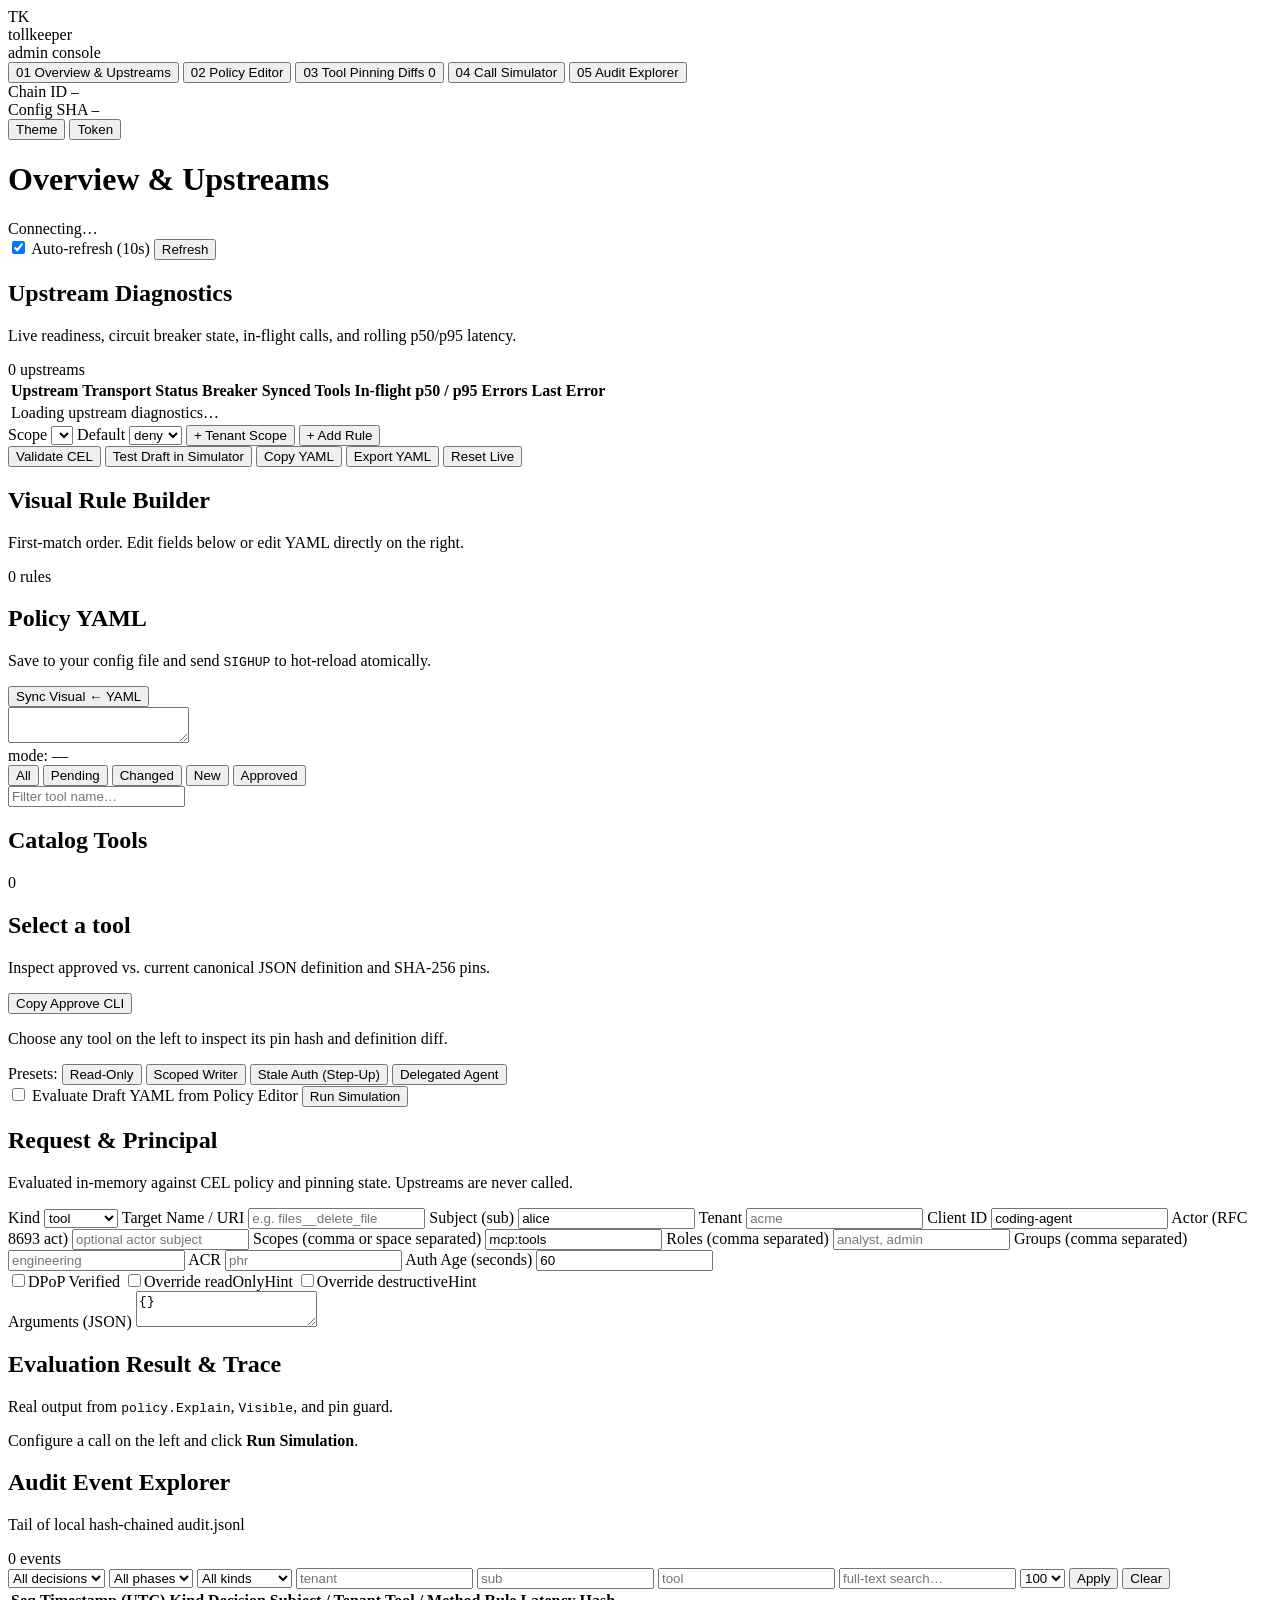
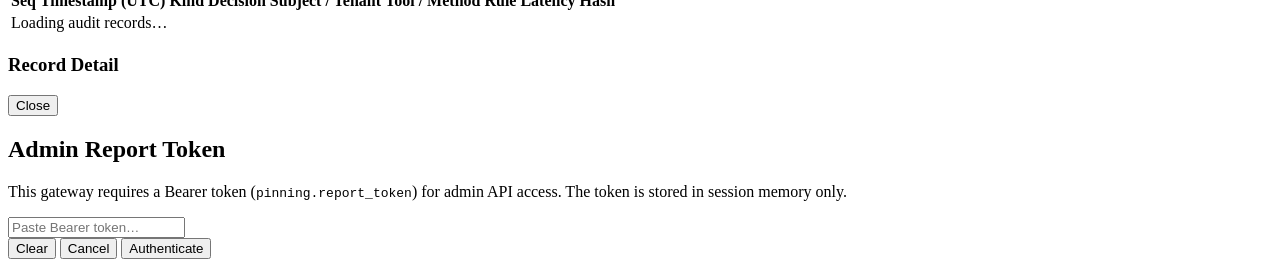
==== internal/adminui/assets/index.html @ 19c80d3d "feat(adminui): embed zero-dependency single-binary admin dashboard at /ui/" ====
<!DOCTYPE html>
<html lang="en">
<head>
  <meta charset="utf-8">
  <meta name="viewport" content="width=device-width, initial-scale=1">
  <title>tollkeeper — Admin Console</title>
  <link rel="stylesheet" href="/ui/styles.css">
</head>
<body>
  <div class="shell">
    <aside class="sidebar">
      <div class="brand">
        <div class="brand-mark">TK</div>
        <div>
          <div class="brand-name">tollkeeper</div>
          <div class="brand-sub" id="sidebar-version">admin console</div>
        </div>
      </div>

      <nav class="nav" aria-label="Primary">
        <button class="nav-item active" data-view="overview" type="button">
          <span class="nav-code">01</span>
          <span>Overview &amp; Upstreams</span>
        </button>
        <button class="nav-item" data-view="policy" type="button">
          <span class="nav-code">02</span>
          <span>Policy Editor</span>
        </button>
        <button class="nav-item" data-view="pins" type="button">
          <span class="nav-code">03</span>
          <span>Tool Pinning Diffs</span>
          <span class="nav-pill hidden" id="nav-pin-badge">0</span>
        </button>
        <button class="nav-item" data-view="simulator" type="button">
          <span class="nav-code">04</span>
          <span>Call Simulator</span>
        </button>
        <button class="nav-item" data-view="audit" type="button">
          <span class="nav-code">05</span>
          <span>Audit Explorer</span>
        </button>
      </nav>

      <div class="sidebar-footer">
        <div class="meta-row">
          <span>Chain ID</span>
          <code id="meta-chain">—</code>
        </div>
        <div class="meta-row">
          <span>Config SHA</span>
          <code id="meta-digest">—</code>
        </div>
        <div class="sidebar-actions">
          <button class="btn btn-ghost btn-sm" id="btn-theme" type="button">Theme</button>
          <button class="btn btn-ghost btn-sm" id="btn-auth" type="button">Token</button>
        </div>
      </div>
    </aside>

    <div class="main-col">
      <header class="topbar">
        <div class="topbar-left">
          <h1 id="view-title">Overview &amp; Upstreams</h1>
          <span class="status-pill" id="global-status">Connecting…</span>
        </div>
        <div class="topbar-right">
          <label class="toggle-inline">
            <input type="checkbox" id="auto-refresh" checked>
            <span>Auto-refresh (10s)</span>
          </label>
          <button class="btn btn-secondary btn-sm" id="btn-refresh" type="button">Refresh</button>
        </div>
      </header>

      <div class="banner banner-error hidden" id="global-error"></div>

      <main class="content">
        <section class="view active" id="view-overview">
          <div class="kpi-grid" id="overview-kpis"></div>

          <div class="panel">
            <div class="panel-header">
              <div>
                <h2>Upstream Diagnostics</h2>
                <p class="muted">Live readiness, circuit breaker state, in-flight calls, and rolling p50/p95 latency.</p>
              </div>
              <span class="badge" id="upstreams-count">0 upstreams</span>
            </div>
            <div class="table-wrap">
              <table class="data-table">
                <thead>
                  <tr>
                    <th>Upstream</th>
                    <th>Transport</th>
                    <th>Status</th>
                    <th>Breaker</th>
                    <th>Synced</th>
                    <th class="num">Tools</th>
                    <th class="num">In-flight</th>
                    <th class="num">p50 / p95</th>
                    <th class="num">Errors</th>
                    <th>Last Error</th>
                  </tr>
                </thead>
                <tbody id="upstreams-tbody">
                  <tr><td colspan="10" class="empty">Loading upstream diagnostics…</td></tr>
                </tbody>
              </table>
            </div>
          </div>
        </section>

        <section class="view" id="view-policy">
          <div class="toolbar">
            <div class="toolbar-group">
              <label class="field-inline">
                <span>Scope</span>
                <select id="policy-scope"></select>
              </label>
              <label class="field-inline">
                <span>Default</span>
                <select id="policy-default">
                  <option value="deny">deny</option>
                  <option value="allow">allow</option>
                </select>
              </label>
              <button class="btn btn-secondary btn-sm" id="btn-add-tenant" type="button">+ Tenant Scope</button>
              <button class="btn btn-secondary btn-sm" id="btn-add-rule" type="button">+ Add Rule</button>
            </div>
            <div class="toolbar-group">
              <button class="btn btn-primary btn-sm" id="btn-validate-policy" type="button">Validate CEL</button>
              <button class="btn btn-secondary btn-sm" id="btn-send-to-sim" type="button">Test Draft in Simulator</button>
              <button class="btn btn-ghost btn-sm" id="btn-copy-yaml" type="button">Copy YAML</button>
              <button class="btn btn-ghost btn-sm" id="btn-download-yaml" type="button">Export YAML</button>
              <button class="btn btn-ghost btn-sm" id="btn-reload-policy" type="button">Reset Live</button>
            </div>
          </div>

          <div class="banner hidden" id="policy-validation-result"></div>

          <div class="split-2">
            <div class="panel">
              <div class="panel-header">
                <div>
                  <h2>Visual Rule Builder</h2>
                  <p class="muted">First-match order. Edit fields below or edit YAML directly on the right.</p>
                </div>
                <span class="badge" id="policy-rule-count">0 rules</span>
              </div>
              <div class="rule-list" id="policy-rules-list"></div>
            </div>

            <div class="panel">
              <div class="panel-header">
                <div>
                  <h2>Policy YAML</h2>
                  <p class="muted">Save to your config file and send <code>SIGHUP</code> to hot-reload atomically.</p>
                </div>
                <button class="btn btn-ghost btn-sm" id="btn-sync-from-yaml" type="button">Sync Visual &larr; YAML</button>
              </div>
              <textarea id="policy-yaml-editor" class="code-editor" spellcheck="false" aria-label="Policy YAML"></textarea>
            </div>
          </div>
        </section>

        <section class="view" id="view-pins">
          <div class="toolbar">
            <div class="toolbar-group">
              <span class="badge" id="pins-mode-badge">mode: —</span>
              <div class="segmented" id="pins-filter">
                <button class="seg active" data-filter="all" type="button">All</button>
                <button class="seg" data-filter="pending" type="button">Pending</button>
                <button class="seg" data-filter="changed" type="button">Changed</button>
                <button class="seg" data-filter="new" type="button">New</button>
                <button class="seg" data-filter="approved" type="button">Approved</button>
              </div>
            </div>
            <div class="toolbar-group">
              <input class="input input-sm" id="pins-search" type="search" placeholder="Filter tool name…">
            </div>
          </div>

          <div class="split-pins">
            <div class="panel">
              <div class="panel-header">
                <h2>Catalog Tools</h2>
                <span class="badge" id="pins-count">0</span>
              </div>
              <div class="pin-list" id="pins-list"></div>
            </div>

            <div class="panel">
              <div class="panel-header">
                <div>
                  <h2 id="pin-detail-title">Select a tool</h2>
                  <p class="muted" id="pin-detail-sub">Inspect approved vs. current canonical JSON definition and SHA-256 pins.</p>
                </div>
                <button class="btn btn-secondary btn-sm hidden" id="btn-copy-approve" type="button">Copy Approve CLI</button>
              </div>
              <div id="pin-detail-body" class="pin-detail-body">
                <p class="empty">Choose any tool on the left to inspect its pin hash and definition diff.</p>
              </div>
            </div>
          </div>
        </section>

        <section class="view" id="view-simulator">
          <div class="toolbar">
            <div class="toolbar-group">
              <span class="muted">Presets:</span>
              <button class="btn btn-ghost btn-sm" data-preset="reader" type="button">Read-Only</button>
              <button class="btn btn-ghost btn-sm" data-preset="writer" type="button">Scoped Writer</button>
              <button class="btn btn-ghost btn-sm" data-preset="stepup" type="button">Stale Auth (Step-Up)</button>
              <button class="btn btn-ghost btn-sm" data-preset="delegated" type="button">Delegated Agent</button>
            </div>
            <div class="toolbar-group">
              <label class="toggle-inline">
                <input type="checkbox" id="sim-use-draft">
                <span>Evaluate Draft YAML from Policy Editor</span>
              </label>
              <button class="btn btn-primary btn-sm" id="btn-run-sim" type="button">Run Simulation</button>
            </div>
          </div>

          <div class="split-2">
            <div class="panel">
              <div class="panel-header">
                <div>
                  <h2>Request &amp; Principal</h2>
                  <p class="muted">Evaluated in-memory against CEL policy and pinning state. Upstreams are never called.</p>
                </div>
              </div>
              <form id="sim-form" class="form-grid">
                <label class="field">
                  <span>Kind</span>
                  <select id="sim-kind">
                    <option value="tool">tool</option>
                    <option value="prompt">prompt</option>
                    <option value="resource">resource</option>
                    <option value="template">template</option>
                  </select>
                </label>
                <label class="field">
                  <span>Target Name / URI</span>
                  <input class="input" id="sim-name" list="catalog-tools-datalist" placeholder="e.g. files__delete_file" required>
                  <datalist id="catalog-tools-datalist"></datalist>
                </label>
                <label class="field">
                  <span>Subject (sub)</span>
                  <input class="input" id="sim-sub" value="alice" placeholder="alice">
                </label>
                <label class="field">
                  <span>Tenant</span>
                  <input class="input" id="sim-tenant" placeholder="acme">
                </label>
                <label class="field">
                  <span>Client ID</span>
                  <input class="input" id="sim-client-id" value="coding-agent">
                </label>
                <label class="field">
                  <span>Actor (RFC 8693 act)</span>
                  <input class="input" id="sim-actor" placeholder="optional actor subject">
                </label>
                <label class="field field-full">
                  <span>Scopes (comma or space separated)</span>
                  <input class="input" id="sim-scopes" value="mcp:tools">
                </label>
                <label class="field">
                  <span>Roles (comma separated)</span>
                  <input class="input" id="sim-roles" placeholder="analyst, admin">
                </label>
                <label class="field">
                  <span>Groups (comma separated)</span>
                  <input class="input" id="sim-groups" placeholder="engineering">
                </label>
                <label class="field">
                  <span>ACR</span>
                  <input class="input" id="sim-acr" placeholder="phr">
                </label>
                <label class="field">
                  <span>Auth Age (seconds)</span>
                  <input class="input" id="sim-auth-age" type="number" min="0" value="60">
                </label>
                <div class="field field-full checkbox-row">
                  <label class="toggle-inline"><input type="checkbox" id="sim-dpop"><span>DPoP Verified</span></label>
                  <label class="toggle-inline"><input type="checkbox" id="sim-ann-readonly"><span>Override readOnlyHint</span></label>
                  <label class="toggle-inline"><input type="checkbox" id="sim-ann-destructive"><span>Override destructiveHint</span></label>
                </div>
                <label class="field field-full">
                  <span>Arguments (JSON)</span>
                  <textarea id="sim-args" class="code-editor code-editor-sm" spellcheck="false">{}</textarea>
                </label>
              </form>
            </div>

            <div class="panel">
              <div class="panel-header">
                <div>
                  <h2>Evaluation Result &amp; Trace</h2>
                  <p class="muted">Real output from <code>policy.Explain</code>, <code>Visible</code>, and pin guard.</p>
                </div>
              </div>
              <div id="sim-result" class="sim-result">
                <p class="empty">Configure a call on the left and click <strong>Run Simulation</strong>.</p>
              </div>
            </div>
          </div>
        </section>

        <section class="view" id="view-audit">
          <div class="banner hidden" id="audit-watchdog-banner"></div>

          <div class="panel">
            <div class="panel-header">
              <div>
                <h2>Audit Event Explorer</h2>
                <p class="muted" id="audit-source-meta">Tail of local hash-chained audit.jsonl</p>
              </div>
              <span class="badge" id="audit-count">0 events</span>
            </div>

            <form class="filter-bar" id="audit-filter-form">
              <select class="input input-sm" id="af-decision" aria-label="Decision">
                <option value="">All decisions</option>
                <option value="allow">allow</option>
                <option value="deny">deny</option>
                <option value="step_up">step_up</option>
                <option value="rate_limited">rate_limited</option>
                <option value="rejected">rejected</option>
              </select>
              <select class="input input-sm" id="af-phase" aria-label="Phase">
                <option value="">All phases</option>
                <option value="intent">intent</option>
                <option value="outcome">outcome</option>
                <option value="decision">decision</option>
                <option value="config">config</option>
              </select>
              <select class="input input-sm" id="af-kind" aria-label="Kind">
                <option value="">All kinds</option>
                <option value="event">event</option>
                <option value="checkpoint">checkpoint</option>
                <option value="anchor">anchor</option>
                <option value="key_rotation">key_rotation</option>
              </select>
              <input class="input input-sm" id="af-tenant" type="search" placeholder="tenant">
              <input class="input input-sm" id="af-sub" type="search" placeholder="sub">
              <input class="input input-sm" id="af-tool" type="search" placeholder="tool">
              <input class="input input-sm" id="af-q" type="search" placeholder="full-text search…">
              <select class="input input-sm" id="af-limit" aria-label="Limit">
                <option value="50">50</option>
                <option value="100" selected>100</option>
                <option value="250">250</option>
                <option value="500">500</option>
              </select>
              <button class="btn btn-primary btn-sm" type="submit">Apply</button>
              <button class="btn btn-ghost btn-sm" id="btn-audit-clear" type="button">Clear</button>
            </form>

            <div class="table-wrap">
              <table class="data-table">
                <thead>
                  <tr>
                    <th class="num">Seq</th>
                    <th>Timestamp (UTC)</th>
                    <th>Kind</th>
                    <th>Decision</th>
                    <th>Subject / Tenant</th>
                    <th>Tool / Method</th>
                    <th>Rule</th>
                    <th class="num">Latency</th>
                    <th>Hash</th>
                  </tr>
                </thead>
                <tbody id="audit-tbody">
                  <tr><td colspan="9" class="empty">Loading audit records…</td></tr>
                </tbody>
              </table>
            </div>

            <div class="audit-drawer hidden" id="audit-drawer">
              <div class="panel-header">
                <h3 id="audit-drawer-title">Record Detail</h3>
                <button class="btn btn-ghost btn-sm" id="btn-close-drawer" type="button">Close</button>
              </div>
              <pre class="code-block" id="audit-drawer-json"></pre>
            </div>
          </div>
        </section>
      </main>
    </div>
  </div>

  <div class="modal-backdrop hidden" id="auth-modal">
    <div class="modal" role="dialog" aria-modal="true" aria-labelledby="auth-modal-title">
      <h2 id="auth-modal-title">Admin Report Token</h2>
      <p class="muted">This gateway requires a Bearer token (<code>pinning.report_token</code>) for admin API access. The token is stored in session memory only.</p>
      <form id="auth-modal-form" class="modal-form">
        <input class="input" id="auth-token-input" type="password" placeholder="Paste Bearer token…" autocomplete="off">
        <div class="modal-actions">
          <button class="btn btn-ghost btn-sm" id="btn-auth-clear" type="button">Clear</button>
          <button class="btn btn-ghost btn-sm" id="btn-auth-cancel" type="button">Cancel</button>
          <button class="btn btn-primary btn-sm" type="submit">Authenticate</button>
        </div>
      </form>
    </div>
  </div>

  <div class="toast hidden" id="toast"></div>
  <script src="/ui/app.js"></script>
</body>
</html>
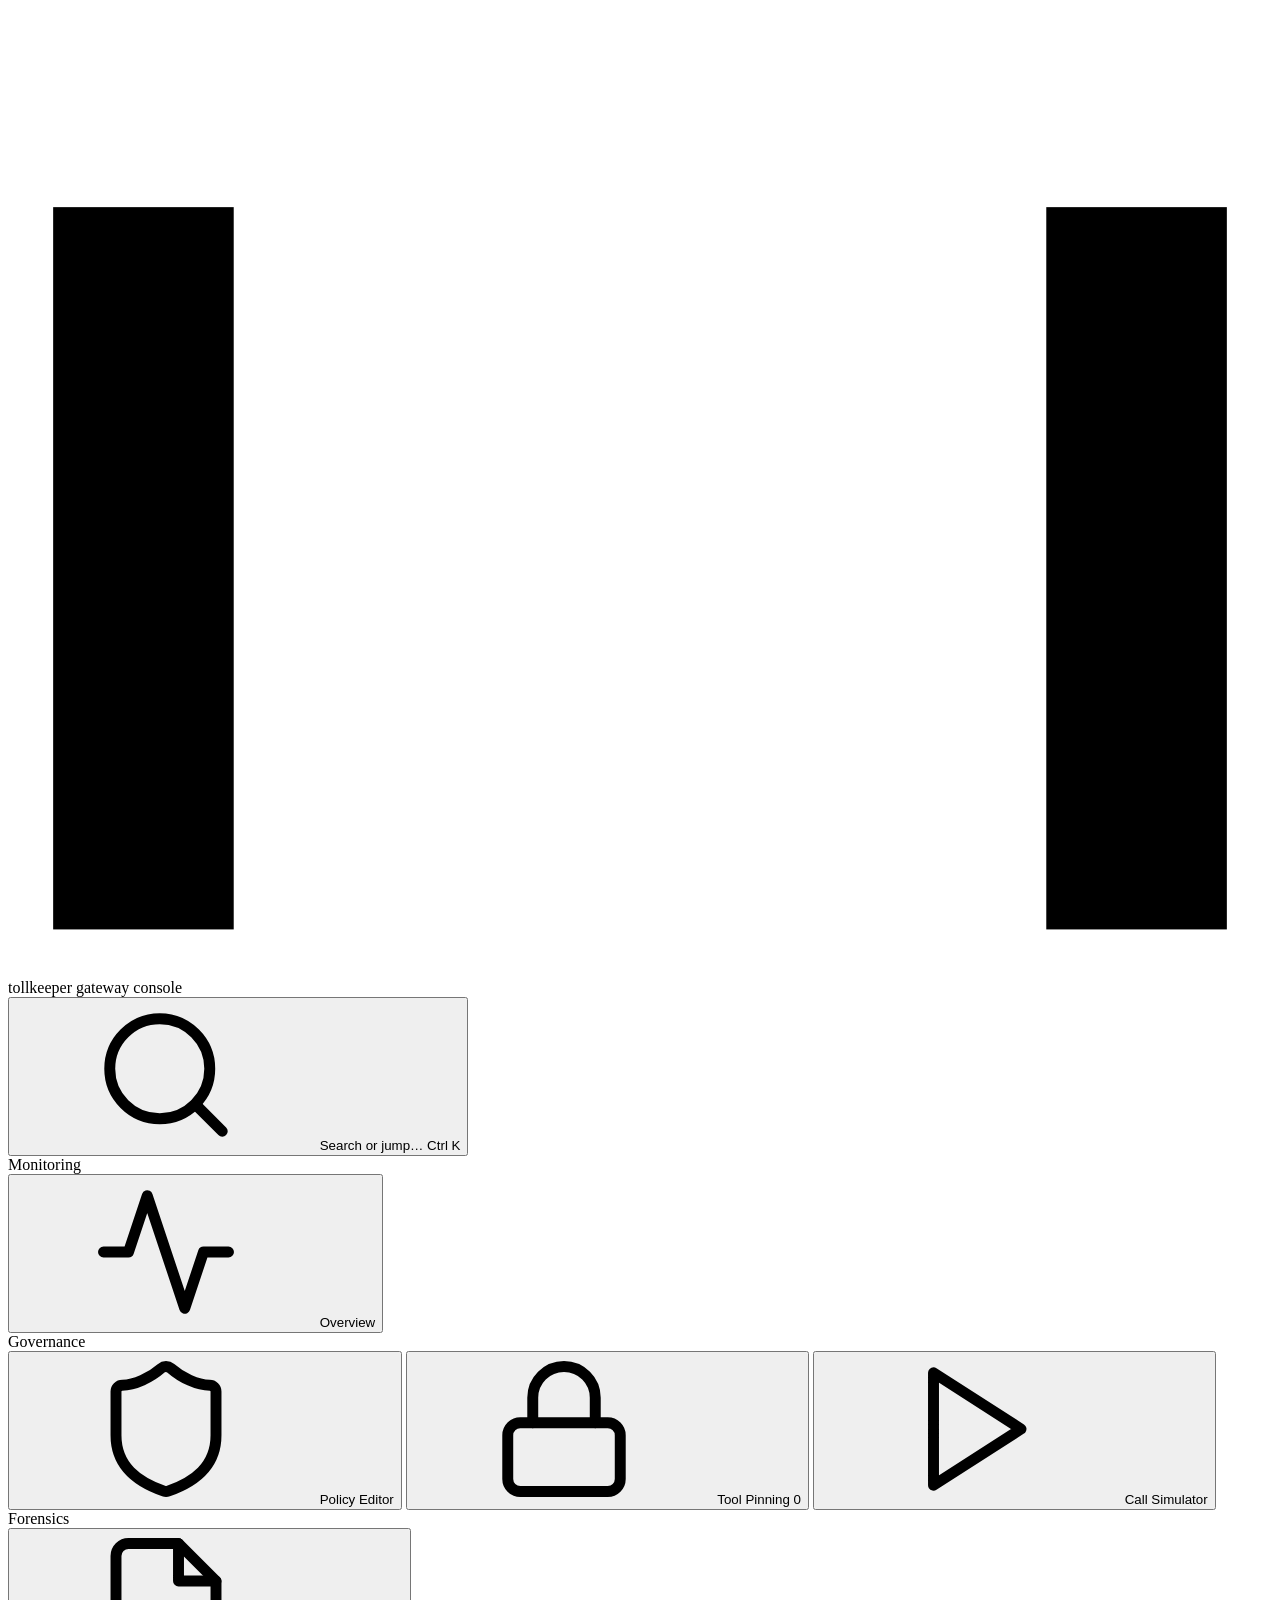
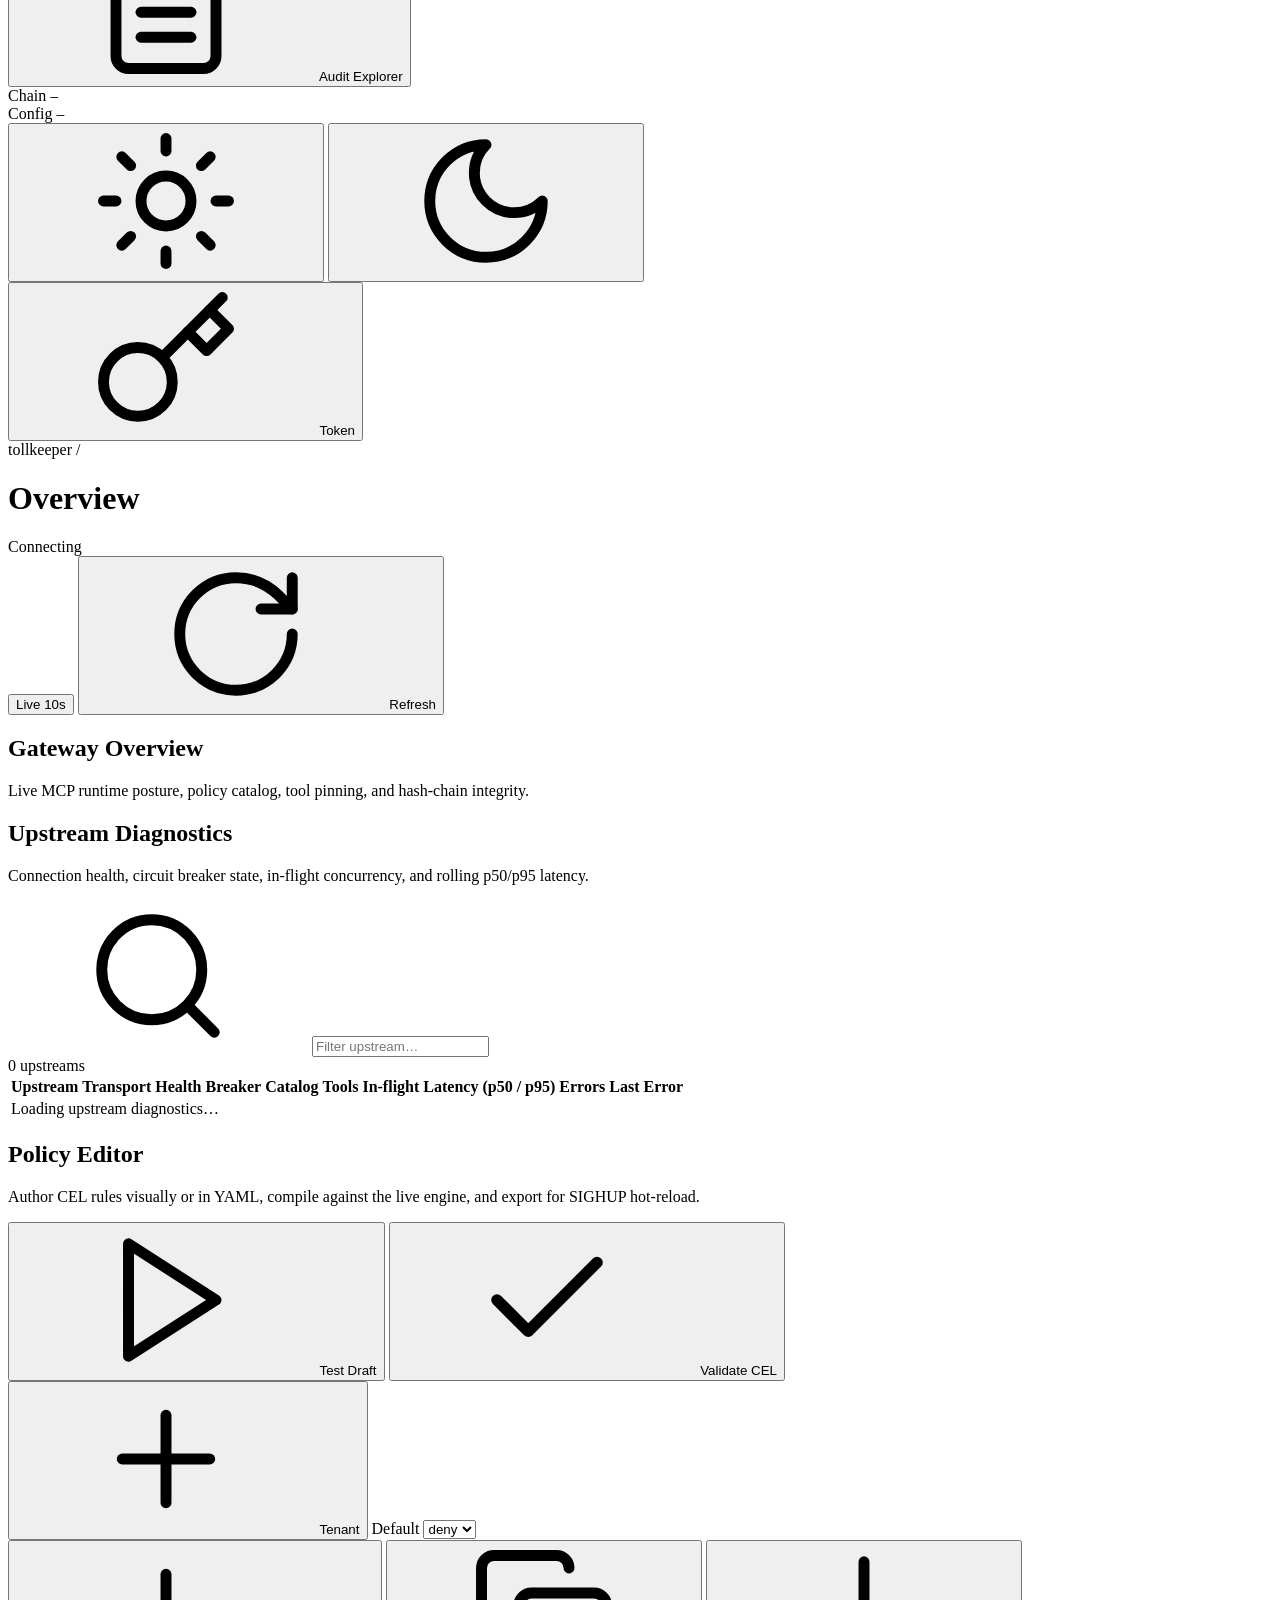
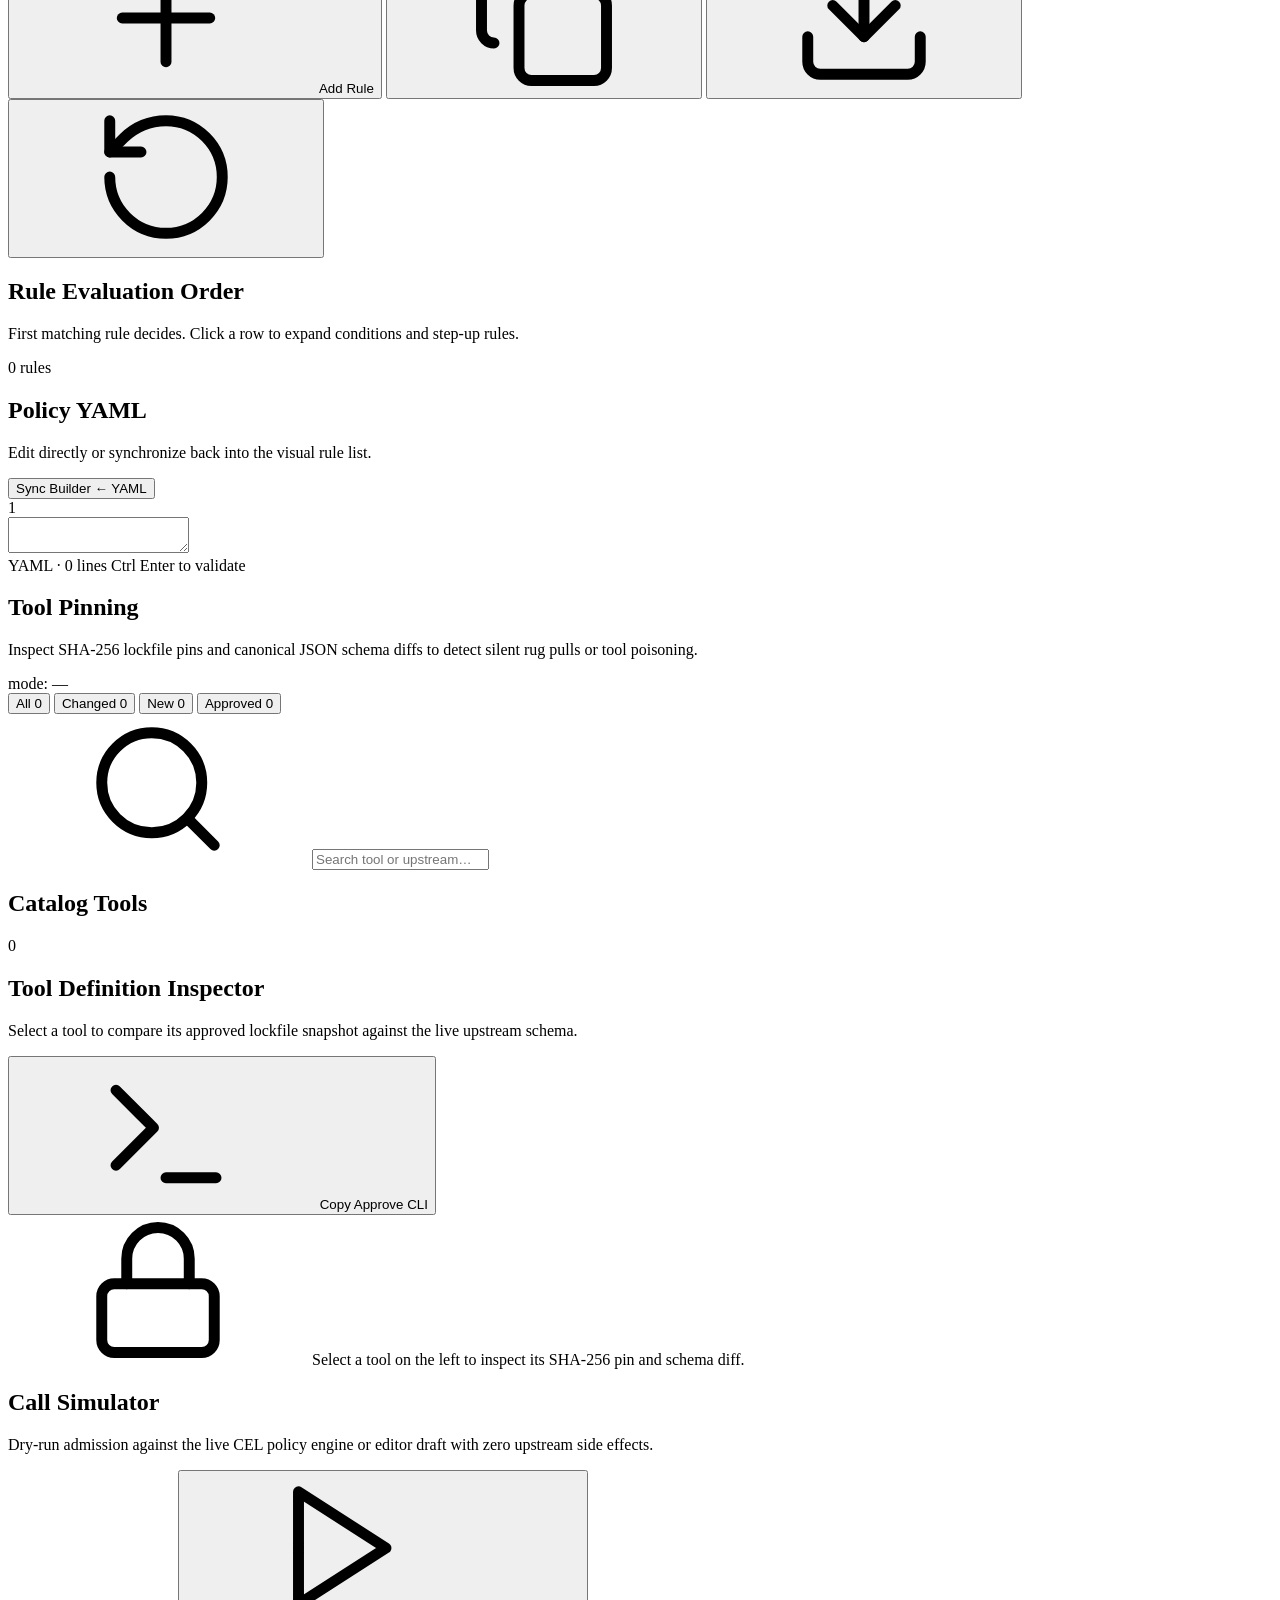
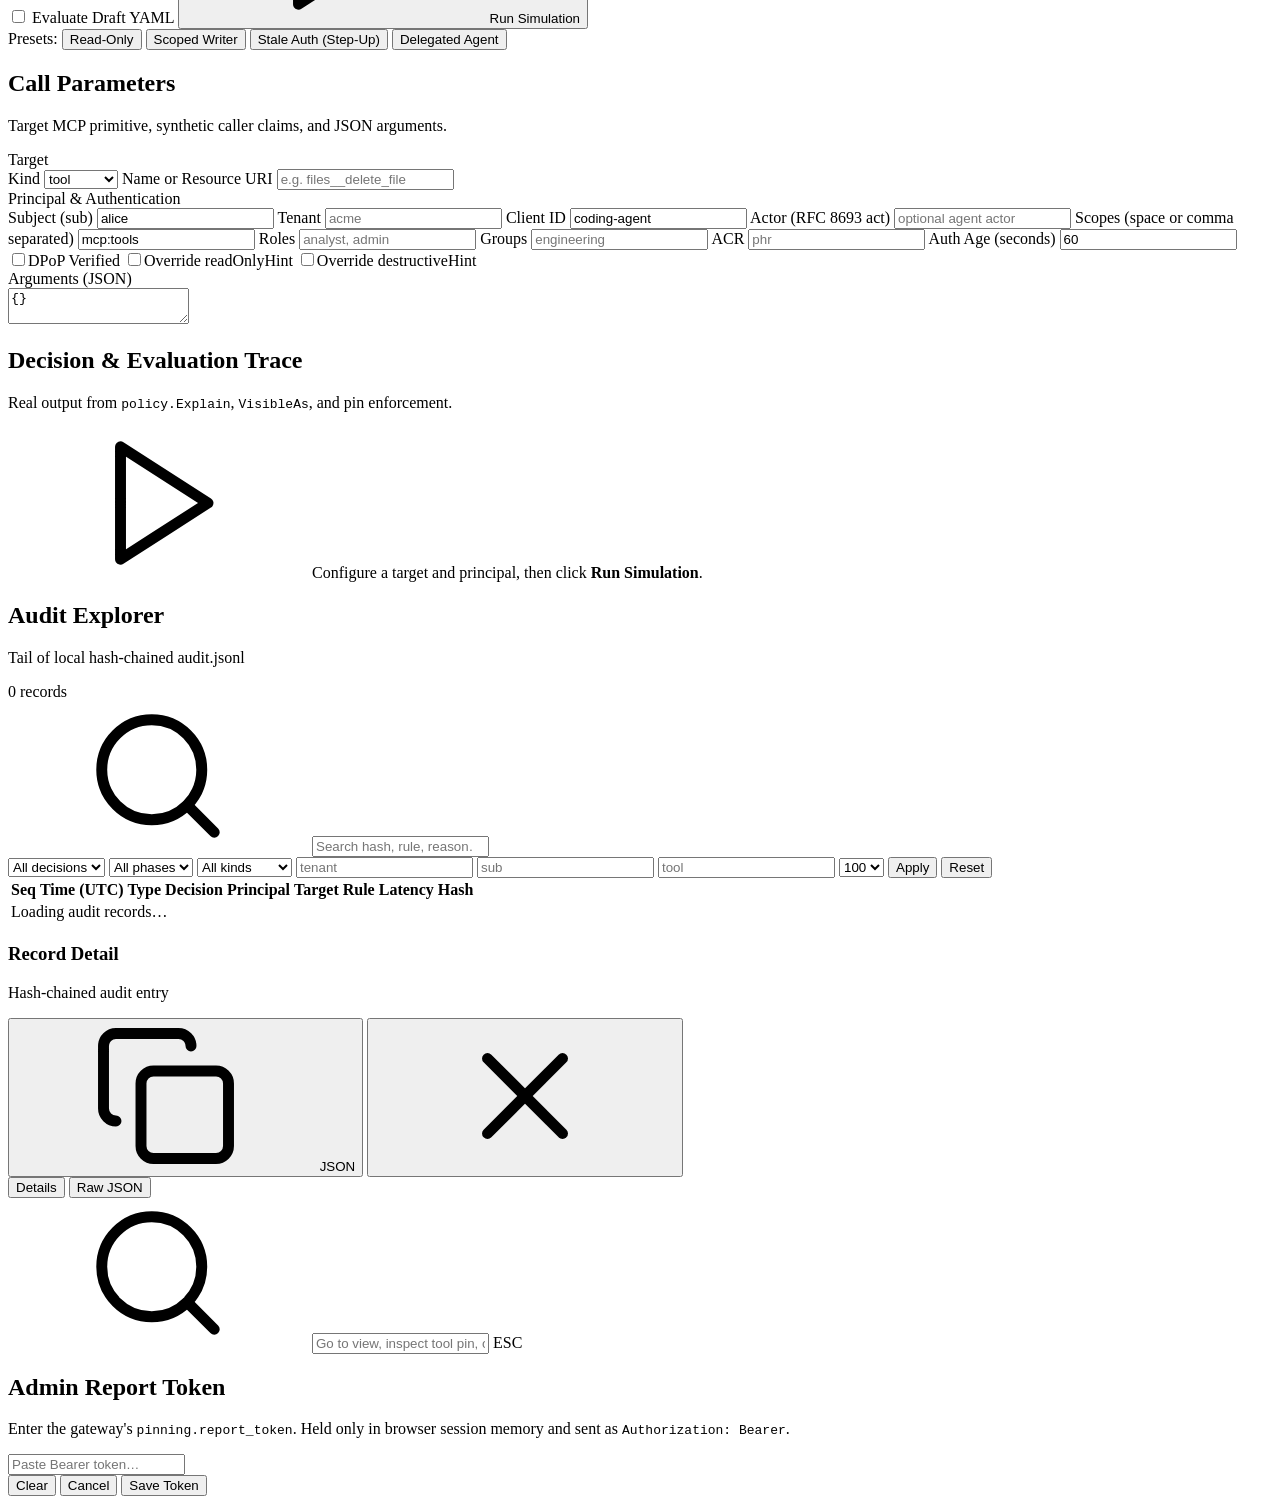
==== commit 7e5dc303: "feat(adminui): refine dashboard visuals, themed scrollbars, and tollgate branding" ====
--- a/internal/adminui/assets/index.html
+++ b/internal/adminui/assets/index.html
@@ -4,55 +4,188 @@
   <meta charset="utf-8">
   <meta name="viewport" content="width=device-width, initial-scale=1">
   <title>tollkeeper — Admin Console</title>
+  <link rel="icon" type="image/svg+xml" href="data:image/svg+xml,%3Csvg xmlns='http://www.w3.org/2000/svg' viewBox='0 0 64 64'%3E%3Crect width='64' height='64' fill='%23111315'/%3E%3Crect x='11' y='16' width='7' height='32' fill='%23F5B544'/%3E%3Crect x='46' y='16' width='7' height='32' fill='%23F5B544'/%3E%3Crect x='18' y='28' width='28' height='8' fill='%23F5B544'/%3E%3Cpath d='M22 28h6l-3 8h-6l3-8Zm12 0h6l-3 8h-6l3-8Z' fill='%23111315'/%3E%3C/svg%3E">
   <link rel="stylesheet" href="/ui/styles.css">
 </head>
 <body>
+  <svg class="svg-sprite" aria-hidden="true" xmlns="http://www.w3.org/2000/svg">
+    <symbol id="ic-activity" viewBox="0 0 24 24" fill="none" stroke="currentColor" stroke-width="1.75" stroke-linecap="round" stroke-linejoin="round">
+      <path d="M22 12h-4l-3 9L9 3l-3 9H2"/>
+    </symbol>
+    <symbol id="ic-shield" viewBox="0 0 24 24" fill="none" stroke="currentColor" stroke-width="1.75" stroke-linecap="round" stroke-linejoin="round">
+      <path d="M20 13c0 5-3.5 7.5-7.66 8.95a1 1 0 0 1-.67-.01C7.5 20.5 4 18 4 13V6a1 1 0 0 1 1-1c2 0 4.5-1.2 6.24-2.72a1.17 1.17 0 0 1 1.52 0C14.51 3.81 17 5 19 5a1 1 0 0 1 1 1z"/>
+    </symbol>
+    <symbol id="ic-shield-check" viewBox="0 0 24 24" fill="none" stroke="currentColor" stroke-width="1.75" stroke-linecap="round" stroke-linejoin="round">
+      <path d="M20 13c0 5-3.5 7.5-7.66 8.95a1 1 0 0 1-.67-.01C7.5 20.5 4 18 4 13V6a1 1 0 0 1 1-1c2 0 4.5-1.2 6.24-2.72a1.17 1.17 0 0 1 1.52 0C14.51 3.81 17 5 19 5a1 1 0 0 1 1 1z"/>
+      <path d="m9 12 2 2 4-4"/>
+    </symbol>
+    <symbol id="ic-lock" viewBox="0 0 24 24" fill="none" stroke="currentColor" stroke-width="1.75" stroke-linecap="round" stroke-linejoin="round">
+      <rect width="18" height="11" x="3" y="11" rx="2" ry="2"/>
+      <path d="M7 11V7a5 5 0 0 1 10 0v4"/>
+    </symbol>
+    <symbol id="ic-play" viewBox="0 0 24 24" fill="none" stroke="currentColor" stroke-width="1.75" stroke-linecap="round" stroke-linejoin="round">
+      <polygon points="6 3 20 12 6 21 6 3"/>
+    </symbol>
+    <symbol id="ic-scroll" viewBox="0 0 24 24" fill="none" stroke="currentColor" stroke-width="1.75" stroke-linecap="round" stroke-linejoin="round">
+      <path d="M14 2H6a2 2 0 0 0-2 2v16a2 2 0 0 0 2 2h12a2 2 0 0 0 2-2V8z"/>
+      <polyline points="14 2 14 8 20 8"/>
+      <line x1="8" x2="16" y1="13" y2="13"/>
+      <line x1="8" x2="16" y1="17" y2="17"/>
+    </symbol>
+    <symbol id="ic-server" viewBox="0 0 24 24" fill="none" stroke="currentColor" stroke-width="1.75" stroke-linecap="round" stroke-linejoin="round">
+      <rect width="20" height="8" x="2" y="2" rx="2" ry="2"/>
+      <rect width="20" height="8" x="2" y="14" rx="2" ry="2"/>
+      <line x1="6" x2="6.01" y1="6" y2="6"/>
+      <line x1="6" x2="6.01" y1="18" y2="18"/>
+    </symbol>
+    <symbol id="ic-search" viewBox="0 0 24 24" fill="none" stroke="currentColor" stroke-width="1.75" stroke-linecap="round" stroke-linejoin="round">
+      <circle cx="11" cy="11" r="8"/>
+      <path d="m21 21-4.3-4.3"/>
+    </symbol>
+    <symbol id="ic-refresh" viewBox="0 0 24 24" fill="none" stroke="currentColor" stroke-width="1.75" stroke-linecap="round" stroke-linejoin="round">
+      <path d="M21 12a9 9 0 1 1-9-9c2.52 0 4.93 1 6.74 2.74L21 8"/>
+      <path d="M21 3v5h-5"/>
+    </symbol>
+    <symbol id="ic-sun" viewBox="0 0 24 24" fill="none" stroke="currentColor" stroke-width="1.75" stroke-linecap="round" stroke-linejoin="round">
+      <circle cx="12" cy="12" r="4"/>
+      <path d="M12 2v2"/><path d="M12 20v2"/>
+      <path d="m4.93 4.93 1.41 1.41"/><path d="m17.66 17.66 1.41 1.41"/>
+      <path d="M2 12h2"/><path d="M20 12h2"/>
+      <path d="m6.34 17.66-1.41 1.41"/><path d="m19.07 4.93-1.41 1.41"/>
+    </symbol>
+    <symbol id="ic-moon" viewBox="0 0 24 24" fill="none" stroke="currentColor" stroke-width="1.75" stroke-linecap="round" stroke-linejoin="round">
+      <path d="M12 3a6 6 0 0 0 9 9 9 9 0 1 1-9-9Z"/>
+    </symbol>
+    <symbol id="ic-key" viewBox="0 0 24 24" fill="none" stroke="currentColor" stroke-width="1.75" stroke-linecap="round" stroke-linejoin="round">
+      <circle cx="7.5" cy="15.5" r="5.5"/>
+      <path d="m21 2-9.6 9.6"/>
+      <path d="m15.5 7.5 3 3L22 7l-3-3"/>
+    </symbol>
+    <symbol id="ic-copy" viewBox="0 0 24 24" fill="none" stroke="currentColor" stroke-width="1.75" stroke-linecap="round" stroke-linejoin="round">
+      <rect width="14" height="14" x="8" y="8" rx="2" ry="2"/>
+      <path d="M4 16c-1.1 0-2-.9-2-2V4c0-1.1.9-2 2-2h10c1.1 0 2 .9 2 2"/>
+    </symbol>
+    <symbol id="ic-download" viewBox="0 0 24 24" fill="none" stroke="currentColor" stroke-width="1.75" stroke-linecap="round" stroke-linejoin="round">
+      <path d="M21 15v4a2 2 0 0 1-2 2H5a2 2 0 0 1-2-2v-4"/>
+      <polyline points="7 10 12 15 17 10"/>
+      <line x1="12" x2="12" y1="15" y2="3"/>
+    </symbol>
+    <symbol id="ic-rotate" viewBox="0 0 24 24" fill="none" stroke="currentColor" stroke-width="1.75" stroke-linecap="round" stroke-linejoin="round">
+      <path d="M3 12a9 9 0 1 0 9-9 9.75 9.75 0 0 0-6.74 2.74L3 8"/>
+      <path d="M3 3v5h5"/>
+    </symbol>
+    <symbol id="ic-plus" viewBox="0 0 24 24" fill="none" stroke="currentColor" stroke-width="1.75" stroke-linecap="round" stroke-linejoin="round">
+      <path d="M5 12h14"/><path d="M12 5v14"/>
+    </symbol>
+    <symbol id="ic-check" viewBox="0 0 24 24" fill="none" stroke="currentColor" stroke-width="1.85" stroke-linecap="round" stroke-linejoin="round">
+      <polyline points="20 6 9 17 4 12"/>
+    </symbol>
+    <symbol id="ic-alert" viewBox="0 0 24 24" fill="none" stroke="currentColor" stroke-width="1.75" stroke-linecap="round" stroke-linejoin="round">
+      <path d="m21.73 18-8-14a2 2 0 0 0-3.48 0l-8 14A2 2 0 0 0 4 21h16a2 2 0 0 0 1.73-3Z"/>
+      <line x1="12" x2="12" y1="9" y2="13"/>
+      <line x1="12" x2="12.01" y1="17" y2="17"/>
+    </symbol>
+    <symbol id="ic-x" viewBox="0 0 24 24" fill="none" stroke="currentColor" stroke-width="1.75" stroke-linecap="round" stroke-linejoin="round">
+      <path d="M18 6 6 18"/><path d="m6 6 12 12"/>
+    </symbol>
+    <symbol id="ic-chevron-down" viewBox="0 0 24 24" fill="none" stroke="currentColor" stroke-width="1.75" stroke-linecap="round" stroke-linejoin="round">
+      <path d="m6 9 6 6 6-6"/>
+    </symbol>
+    <symbol id="ic-arrow-up" viewBox="0 0 24 24" fill="none" stroke="currentColor" stroke-width="1.75" stroke-linecap="round" stroke-linejoin="round">
+      <path d="m18 15-6-6-6 6"/>
+    </symbol>
+    <symbol id="ic-arrow-down" viewBox="0 0 24 24" fill="none" stroke="currentColor" stroke-width="1.75" stroke-linecap="round" stroke-linejoin="round">
+      <path d="m6 9 6 6 6-6"/>
+    </symbol>
+    <symbol id="ic-trash" viewBox="0 0 24 24" fill="none" stroke="currentColor" stroke-width="1.75" stroke-linecap="round" stroke-linejoin="round">
+      <path d="M3 6h18"/>
+      <path d="M19 6v14c0 1-1 2-2 2H7c-1 0-2-1-2-2V6"/>
+      <path d="M8 6V4c0-1 1-2 2-2h4c1 0 2 1 2 2v2"/>
+    </symbol>
+    <symbol id="ic-terminal" viewBox="0 0 24 24" fill="none" stroke="currentColor" stroke-width="1.75" stroke-linecap="round" stroke-linejoin="round">
+      <polyline points="4 17 10 11 4 5"/>
+      <line x1="12" x2="20" y1="19" y2="19"/>
+    </symbol>
+  </svg>
+
   <div class="shell">
     <aside class="sidebar">
       <div class="brand">
-        <div class="brand-mark">TK</div>
-        <div>
-          <div class="brand-name">tollkeeper</div>
-          <div class="brand-sub" id="sidebar-version">admin console</div>
+        <svg class="brand-logo" id="brand-tollgate-logo" viewBox="0 0 56 36" fill="none" aria-hidden="true">
+          <rect x="2" y="2" width="8" height="32" fill="currentColor"/>
+          <rect x="46" y="2" width="8" height="32" fill="currentColor"/>
+          <rect x="10" y="14" width="36" height="8" class="brand-bar"/>
+          <path d="M16 14h6l-3 8h-6l3-8Zm12 0h6l-3 8h-6l3-8Zm12 0h5l-3 8h-5l3-8Z" class="brand-stripe"/>
+        </svg>
+        <div class="brand-title">
+          <span class="brand-name">tollkeeper</span>
+          <span class="brand-sub" id="sidebar-version">gateway console</span>
         </div>
       </div>
 
+      <button class="cmd-trigger" id="btn-palette" type="button">
+        <svg class="ico ico-sm"><use href="#ic-search"></use></svg>
+        <span>Search or jump…</span>
+        <span class="kbd">Ctrl K</span>
+      </button>
+
       <nav class="nav" aria-label="Primary">
-        <button class="nav-item active" data-view="overview" type="button">
-          <span class="nav-code">01</span>
-          <span>Overview &amp; Upstreams</span>
-        </button>
-        <button class="nav-item" data-view="policy" type="button">
-          <span class="nav-code">02</span>
-          <span>Policy Editor</span>
-        </button>
-        <button class="nav-item" data-view="pins" type="button">
-          <span class="nav-code">03</span>
-          <span>Tool Pinning Diffs</span>
-          <span class="nav-pill hidden" id="nav-pin-badge">0</span>
-        </button>
-        <button class="nav-item" data-view="simulator" type="button">
-          <span class="nav-code">04</span>
-          <span>Call Simulator</span>
-        </button>
-        <button class="nav-item" data-view="audit" type="button">
-          <span class="nav-code">05</span>
-          <span>Audit Explorer</span>
-        </button>
+        <div class="nav-group">
+          <div class="nav-group-label">Monitoring</div>
+          <button class="nav-item active" data-view="overview" type="button">
+            <svg class="ico"><use href="#ic-activity"></use></svg>
+            <span>Overview</span>
+          </button>
+        </div>
+
+        <div class="nav-group">
+          <div class="nav-group-label">Governance</div>
+          <button class="nav-item" data-view="policy" type="button">
+            <svg class="ico"><use href="#ic-shield"></use></svg>
+            <span>Policy Editor</span>
+          </button>
+          <button class="nav-item" data-view="pins" type="button">
+            <svg class="ico"><use href="#ic-lock"></use></svg>
+            <span>Tool Pinning</span>
+            <span class="nav-count hidden" id="nav-pin-badge">0</span>
+          </button>
+          <button class="nav-item" data-view="simulator" type="button">
+            <svg class="ico"><use href="#ic-play"></use></svg>
+            <span>Call Simulator</span>
+          </button>
+        </div>
+
+        <div class="nav-group">
+          <div class="nav-group-label">Forensics</div>
+          <button class="nav-item" data-view="audit" type="button">
+            <svg class="ico"><use href="#ic-scroll"></use></svg>
+            <span>Audit Explorer</span>
+          </button>
+        </div>
       </nav>
 
       <div class="sidebar-footer">
         <div class="meta-row">
-          <span>Chain ID</span>
+          <span>Chain</span>
           <code id="meta-chain">—</code>
         </div>
         <div class="meta-row">
-          <span>Config SHA</span>
+          <span>Config</span>
           <code id="meta-digest">—</code>
         </div>
-        <div class="sidebar-actions">
-          <button class="btn btn-ghost btn-sm" id="btn-theme" type="button">Theme</button>
-          <button class="btn btn-ghost btn-sm" id="btn-auth" type="button">Token</button>
+        <div class="footer-controls">
+          <div class="theme-switch" role="group" aria-label="Color theme">
+            <button class="theme-opt" id="btn-theme-light" type="button" title="Light theme" aria-label="Light theme">
+              <svg class="ico ico-sm"><use href="#ic-sun"></use></svg>
+            </button>
+            <button class="theme-opt" id="btn-theme-dark" type="button" title="Dark theme" aria-label="Dark theme">
+              <svg class="ico ico-sm"><use href="#ic-moon"></use></svg>
+            </button>
+          </div>
+          <button class="btn btn-ghost btn-sm" id="btn-auth" type="button" title="Admin Bearer token">
+            <svg class="ico ico-sm"><use href="#ic-key"></use></svg>
+            <span>Token</span>
+          </button>
         </div>
       </div>
     </aside>
@@ -60,31 +193,56 @@
     <div class="main-col">
       <header class="topbar">
         <div class="topbar-left">
-          <h1 id="view-title">Overview &amp; Upstreams</h1>
-          <span class="status-pill" id="global-status">Connecting…</span>
+          <div class="breadcrumb">
+            <span class="breadcrumb-root">tollkeeper</span>
+            <span class="breadcrumb-sep">/</span>
+            <h1 id="view-title">Overview</h1>
+          </div>
+          <span class="status-inline" id="global-status">
+            <span class="dot" id="global-status-dot"></span>
+            <span id="global-status-text">Connecting</span>
+          </span>
         </div>
         <div class="topbar-right">
-          <label class="toggle-inline">
-            <input type="checkbox" id="auto-refresh" checked>
-            <span>Auto-refresh (10s)</span>
-          </label>
-          <button class="btn btn-secondary btn-sm" id="btn-refresh" type="button">Refresh</button>
+          <button class="live-pill on" id="btn-auto-refresh" type="button" aria-pressed="true">
+            <span class="dot dot-ok" id="live-dot"></span>
+            <span>Live 10s</span>
+          </button>
+          <button class="btn btn-sm" id="btn-refresh" type="button">
+            <svg class="ico ico-sm"><use href="#ic-refresh"></use></svg>
+            <span>Refresh</span>
+          </button>
         </div>
       </header>
 
-      <div class="banner banner-error hidden" id="global-error"></div>
-
       <main class="content">
+        <div class="banner banner-error hidden" id="global-error"></div>
+
+        <!-- VIEW 1: OVERVIEW & UPSTREAMS -->
         <section class="view active" id="view-overview">
-          <div class="kpi-grid" id="overview-kpis"></div>
+          <div class="page-head">
+            <div>
+              <h2 class="page-title">Gateway Overview</h2>
+              <p class="page-sub">Live MCP runtime posture, policy catalog, tool pinning, and hash-chain integrity.</p>
+            </div>
+            <div class="meta-inline" id="posture-meta"></div>
+          </div>
+
+          <div class="metrics-strip" id="overview-kpis"></div>
 
           <div class="panel">
             <div class="panel-header">
               <div>
                 <h2>Upstream Diagnostics</h2>
-                <p class="muted">Live readiness, circuit breaker state, in-flight calls, and rolling p50/p95 latency.</p>
-              </div>
-              <span class="badge" id="upstreams-count">0 upstreams</span>
+                <p class="muted">Connection health, circuit breaker state, in-flight concurrency, and rolling p50/p95 latency.</p>
+              </div>
+              <div class="toolbar-group">
+                <div class="input-search-wrap">
+                  <svg class="ico ico-sm"><use href="#ic-search"></use></svg>
+                  <input class="input input-sm" id="upstreams-search" type="search" placeholder="Filter upstream…">
+                </div>
+                <span class="badge badge-mono" id="upstreams-count">0 upstreams</span>
+              </div>
             </div>
             <div class="table-wrap">
               <table class="data-table">
@@ -92,47 +250,72 @@
                   <tr>
                     <th>Upstream</th>
                     <th>Transport</th>
-                    <th>Status</th>
+                    <th>Health</th>
                     <th>Breaker</th>
-                    <th>Synced</th>
+                    <th>Catalog</th>
                     <th class="num">Tools</th>
                     <th class="num">In-flight</th>
-                    <th class="num">p50 / p95</th>
+                    <th class="num">Latency (p50 / p95)</th>
                     <th class="num">Errors</th>
                     <th>Last Error</th>
                   </tr>
                 </thead>
                 <tbody id="upstreams-tbody">
-                  <tr><td colspan="10" class="empty">Loading upstream diagnostics…</td></tr>
+                  <tr><td colspan="10"><div class="empty-state">Loading upstream diagnostics…</div></td></tr>
                 </tbody>
               </table>
             </div>
           </div>
         </section>
 
+        <!-- VIEW 2: POLICY EDITOR -->
         <section class="view" id="view-policy">
+          <div class="page-head">
+            <div>
+              <h2 class="page-title">Policy Editor</h2>
+              <p class="page-sub">Author CEL rules visually or in YAML, compile against the live engine, and export for SIGHUP hot-reload.</p>
+            </div>
+            <div class="toolbar-group">
+              <button class="btn btn-sm" id="btn-send-to-sim" type="button">
+                <svg class="ico ico-sm"><use href="#ic-play"></use></svg>
+                <span>Test Draft</span>
+              </button>
+              <button class="btn btn-primary btn-sm" id="btn-validate-policy" type="button">
+                <svg class="ico ico-sm"><use href="#ic-check"></use></svg>
+                <span>Validate CEL</span>
+              </button>
+            </div>
+          </div>
+
           <div class="toolbar">
             <div class="toolbar-group">
-              <label class="field-inline">
-                <span>Scope</span>
-                <select id="policy-scope"></select>
-              </label>
+              <div class="pill-tabs" id="policy-scope-tabs"></div>
+              <button class="btn btn-sm" id="btn-add-tenant" type="button">
+                <svg class="ico ico-sm"><use href="#ic-plus"></use></svg>
+                <span>Tenant</span>
+              </button>
               <label class="field-inline">
                 <span>Default</span>
-                <select id="policy-default">
+                <select class="input-sm" id="policy-default">
                   <option value="deny">deny</option>
                   <option value="allow">allow</option>
                 </select>
               </label>
-              <button class="btn btn-secondary btn-sm" id="btn-add-tenant" type="button">+ Tenant Scope</button>
-              <button class="btn btn-secondary btn-sm" id="btn-add-rule" type="button">+ Add Rule</button>
             </div>
             <div class="toolbar-group">
-              <button class="btn btn-primary btn-sm" id="btn-validate-policy" type="button">Validate CEL</button>
-              <button class="btn btn-secondary btn-sm" id="btn-send-to-sim" type="button">Test Draft in Simulator</button>
-              <button class="btn btn-ghost btn-sm" id="btn-copy-yaml" type="button">Copy YAML</button>
-              <button class="btn btn-ghost btn-sm" id="btn-download-yaml" type="button">Export YAML</button>
-              <button class="btn btn-ghost btn-sm" id="btn-reload-policy" type="button">Reset Live</button>
+              <button class="btn btn-sm" id="btn-add-rule" type="button">
+                <svg class="ico ico-sm"><use href="#ic-plus"></use></svg>
+                <span>Add Rule</span>
+              </button>
+              <button class="btn btn-ghost btn-icon" id="btn-copy-yaml" type="button" title="Copy YAML">
+                <svg class="ico ico-sm"><use href="#ic-copy"></use></svg>
+              </button>
+              <button class="btn btn-ghost btn-icon" id="btn-download-yaml" type="button" title="Export YAML file">
+                <svg class="ico ico-sm"><use href="#ic-download"></use></svg>
+              </button>
+              <button class="btn btn-ghost btn-icon" id="btn-reload-policy" type="button" title="Reset to live policy">
+                <svg class="ico ico-sm"><use href="#ic-rotate"></use></svg>
+              </button>
             </div>
           </div>
 
@@ -142,10 +325,10 @@
             <div class="panel">
               <div class="panel-header">
                 <div>
-                  <h2>Visual Rule Builder</h2>
-                  <p class="muted">First-match order. Edit fields below or edit YAML directly on the right.</p>
-                </div>
-                <span class="badge" id="policy-rule-count">0 rules</span>
+                  <h2>Rule Evaluation Order</h2>
+                  <p class="muted">First matching rule decides. Click a row to expand conditions and step-up rules.</p>
+                </div>
+                <span class="badge badge-mono" id="policy-rule-count">0 rules</span>
               </div>
               <div class="rule-list" id="policy-rules-list"></div>
             </div>
@@ -154,29 +337,42 @@
               <div class="panel-header">
                 <div>
                   <h2>Policy YAML</h2>
-                  <p class="muted">Save to your config file and send <code>SIGHUP</code> to hot-reload atomically.</p>
-                </div>
-                <button class="btn btn-ghost btn-sm" id="btn-sync-from-yaml" type="button">Sync Visual &larr; YAML</button>
-              </div>
-              <textarea id="policy-yaml-editor" class="code-editor" spellcheck="false" aria-label="Policy YAML"></textarea>
+                  <p class="muted">Edit directly or synchronize back into the visual rule list.</p>
+                </div>
+                <button class="btn btn-sm" id="btn-sync-from-yaml" type="button">Sync Builder &larr; YAML</button>
+              </div>
+              <div class="editor-shell">
+                <div class="editor-gutter" id="policy-yaml-gutter" aria-hidden="true">1</div>
+                <textarea id="policy-yaml-editor" class="code-editor" spellcheck="false" aria-label="Policy YAML"></textarea>
+              </div>
+              <div class="panel-footer">
+                <span id="policy-yaml-meta">YAML · 0 lines</span>
+                <span><span class="kbd">Ctrl Enter</span> to validate</span>
+              </div>
             </div>
           </div>
         </section>
 
+        <!-- VIEW 3: TOOL PINNING DIFFS -->
         <section class="view" id="view-pins">
+          <div class="page-head">
+            <div>
+              <h2 class="page-title">Tool Pinning</h2>
+              <p class="page-sub">Inspect SHA-256 lockfile pins and canonical JSON schema diffs to detect silent rug pulls or tool poisoning.</p>
+            </div>
+            <span class="badge badge-mono" id="pins-mode-badge">mode: —</span>
+          </div>
+
           <div class="toolbar">
-            <div class="toolbar-group">
-              <span class="badge" id="pins-mode-badge">mode: —</span>
-              <div class="segmented" id="pins-filter">
-                <button class="seg active" data-filter="all" type="button">All</button>
-                <button class="seg" data-filter="pending" type="button">Pending</button>
-                <button class="seg" data-filter="changed" type="button">Changed</button>
-                <button class="seg" data-filter="new" type="button">New</button>
-                <button class="seg" data-filter="approved" type="button">Approved</button>
-              </div>
-            </div>
-            <div class="toolbar-group">
-              <input class="input input-sm" id="pins-search" type="search" placeholder="Filter tool name…">
+            <div class="pill-tabs" id="pins-filter">
+              <button class="pill-tab active" data-filter="all" type="button">All <span class="pill-count" id="pf-all">0</span></button>
+              <button class="pill-tab" data-filter="changed" type="button">Changed <span class="pill-count" id="pf-changed">0</span></button>
+              <button class="pill-tab" data-filter="new" type="button">New <span class="pill-count" id="pf-new">0</span></button>
+              <button class="pill-tab" data-filter="approved" type="button">Approved <span class="pill-count" id="pf-approved">0</span></button>
+            </div>
+            <div class="input-search-wrap">
+              <svg class="ico ico-sm"><use href="#ic-search"></use></svg>
+              <input class="input input-sm" id="pins-search" type="search" placeholder="Search tool or upstream…">
             </div>
           </div>
 
@@ -184,7 +380,7 @@
             <div class="panel">
               <div class="panel-header">
                 <h2>Catalog Tools</h2>
-                <span class="badge" id="pins-count">0</span>
+                <span class="badge badge-mono" id="pins-count">0</span>
               </div>
               <div class="pin-list" id="pins-list"></div>
             </div>
@@ -192,33 +388,50 @@
             <div class="panel">
               <div class="panel-header">
                 <div>
-                  <h2 id="pin-detail-title">Select a tool</h2>
-                  <p class="muted" id="pin-detail-sub">Inspect approved vs. current canonical JSON definition and SHA-256 pins.</p>
-                </div>
-                <button class="btn btn-secondary btn-sm hidden" id="btn-copy-approve" type="button">Copy Approve CLI</button>
+                  <h2 id="pin-detail-title">Tool Definition Inspector</h2>
+                  <p class="muted" id="pin-detail-sub">Select a tool to compare its approved lockfile snapshot against the live upstream schema.</p>
+                </div>
+                <button class="btn btn-sm hidden" id="btn-copy-approve" type="button">
+                  <svg class="ico ico-sm"><use href="#ic-terminal"></use></svg>
+                  <span>Copy Approve CLI</span>
+                </button>
               </div>
               <div id="pin-detail-body" class="pin-detail-body">
-                <p class="empty">Choose any tool on the left to inspect its pin hash and definition diff.</p>
+                <div class="empty-state">
+                  <svg class="ico"><use href="#ic-lock"></use></svg>
+                  <span>Select a tool on the left to inspect its SHA-256 pin and schema diff.</span>
+                </div>
               </div>
             </div>
           </div>
         </section>
 
+        <!-- VIEW 4: CALL SIMULATOR -->
         <section class="view" id="view-simulator">
+          <div class="page-head">
+            <div>
+              <h2 class="page-title">Call Simulator</h2>
+              <p class="page-sub">Dry-run admission against the live CEL policy engine or editor draft with zero upstream side effects.</p>
+            </div>
+            <div class="toolbar-group">
+              <label class="toggle-inline">
+                <input type="checkbox" id="sim-use-draft">
+                <span>Evaluate Draft YAML</span>
+              </label>
+              <button class="btn btn-primary btn-sm" id="btn-run-sim" type="button">
+                <svg class="ico ico-sm"><use href="#ic-play"></use></svg>
+                <span>Run Simulation</span>
+              </button>
+            </div>
+          </div>
+
           <div class="toolbar">
             <div class="toolbar-group">
               <span class="muted">Presets:</span>
-              <button class="btn btn-ghost btn-sm" data-preset="reader" type="button">Read-Only</button>
-              <button class="btn btn-ghost btn-sm" data-preset="writer" type="button">Scoped Writer</button>
-              <button class="btn btn-ghost btn-sm" data-preset="stepup" type="button">Stale Auth (Step-Up)</button>
-              <button class="btn btn-ghost btn-sm" data-preset="delegated" type="button">Delegated Agent</button>
-            </div>
-            <div class="toolbar-group">
-              <label class="toggle-inline">
-                <input type="checkbox" id="sim-use-draft">
-                <span>Evaluate Draft YAML from Policy Editor</span>
-              </label>
-              <button class="btn btn-primary btn-sm" id="btn-run-sim" type="button">Run Simulation</button>
+              <button class="btn btn-sm" data-preset="reader" type="button">Read-Only</button>
+              <button class="btn btn-sm" data-preset="writer" type="button">Scoped Writer</button>
+              <button class="btn btn-sm" data-preset="stepup" type="button">Stale Auth (Step-Up)</button>
+              <button class="btn btn-sm" data-preset="delegated" type="button">Delegated Agent</button>
             </div>
           </div>
 
@@ -226,11 +439,12 @@
             <div class="panel">
               <div class="panel-header">
                 <div>
-                  <h2>Request &amp; Principal</h2>
-                  <p class="muted">Evaluated in-memory against CEL policy and pinning state. Upstreams are never called.</p>
+                  <h2>Call Parameters</h2>
+                  <p class="muted">Target MCP primitive, synthetic caller claims, and JSON arguments.</p>
                 </div>
               </div>
               <form id="sim-form" class="form-grid">
+                <div class="form-section-title">Target</div>
                 <label class="field">
                   <span>Kind</span>
                   <select id="sim-kind">
@@ -241,10 +455,12 @@
                   </select>
                 </label>
                 <label class="field">
-                  <span>Target Name / URI</span>
-                  <input class="input" id="sim-name" list="catalog-tools-datalist" placeholder="e.g. files__delete_file" required>
+                  <span>Name or Resource URI</span>
+                  <input class="input mono" id="sim-name" list="catalog-tools-datalist" placeholder="e.g. files__delete_file" required>
                   <datalist id="catalog-tools-datalist"></datalist>
                 </label>
+
+                <div class="form-section-title">Principal &amp; Authentication</div>
                 <label class="field">
                   <span>Subject (sub)</span>
                   <input class="input" id="sim-sub" value="alice" placeholder="alice">
@@ -259,36 +475,37 @@
                 </label>
                 <label class="field">
                   <span>Actor (RFC 8693 act)</span>
-                  <input class="input" id="sim-actor" placeholder="optional actor subject">
+                  <input class="input" id="sim-actor" placeholder="optional agent actor">
                 </label>
                 <label class="field field-full">
-                  <span>Scopes (comma or space separated)</span>
-                  <input class="input" id="sim-scopes" value="mcp:tools">
-                </label>
-                <label class="field">
-                  <span>Roles (comma separated)</span>
+                  <span>Scopes (space or comma separated)</span>
+                  <input class="input mono" id="sim-scopes" value="mcp:tools">
+                </label>
+                <label class="field">
+                  <span>Roles</span>
                   <input class="input" id="sim-roles" placeholder="analyst, admin">
                 </label>
                 <label class="field">
-                  <span>Groups (comma separated)</span>
+                  <span>Groups</span>
                   <input class="input" id="sim-groups" placeholder="engineering">
                 </label>
                 <label class="field">
                   <span>ACR</span>
-                  <input class="input" id="sim-acr" placeholder="phr">
+                  <input class="input mono" id="sim-acr" placeholder="phr">
                 </label>
                 <label class="field">
                   <span>Auth Age (seconds)</span>
-                  <input class="input" id="sim-auth-age" type="number" min="0" value="60">
+                  <input class="input mono" id="sim-auth-age" type="number" min="0" value="60">
                 </label>
                 <div class="field field-full checkbox-row">
                   <label class="toggle-inline"><input type="checkbox" id="sim-dpop"><span>DPoP Verified</span></label>
                   <label class="toggle-inline"><input type="checkbox" id="sim-ann-readonly"><span>Override readOnlyHint</span></label>
                   <label class="toggle-inline"><input type="checkbox" id="sim-ann-destructive"><span>Override destructiveHint</span></label>
                 </div>
+
+                <div class="form-section-title">Arguments (JSON)</div>
                 <label class="field field-full">
-                  <span>Arguments (JSON)</span>
-                  <textarea id="sim-args" class="code-editor code-editor-sm" spellcheck="false">{}</textarea>
+                  <textarea id="sim-args" class="code-editor code-editor-sm" spellcheck="false" aria-label="Arguments JSON">{}</textarea>
                 </label>
               </form>
             </div>
@@ -296,30 +513,38 @@
             <div class="panel">
               <div class="panel-header">
                 <div>
-                  <h2>Evaluation Result &amp; Trace</h2>
-                  <p class="muted">Real output from <code>policy.Explain</code>, <code>Visible</code>, and pin guard.</p>
+                  <h2>Decision &amp; Evaluation Trace</h2>
+                  <p class="muted">Real output from <code>policy.Explain</code>, <code>VisibleAs</code>, and pin enforcement.</p>
                 </div>
               </div>
               <div id="sim-result" class="sim-result">
-                <p class="empty">Configure a call on the left and click <strong>Run Simulation</strong>.</p>
+                <div class="empty-state">
+                  <svg class="ico"><use href="#ic-play"></use></svg>
+                  <span>Configure a target and principal, then click <strong>Run Simulation</strong>.</span>
+                </div>
               </div>
             </div>
           </div>
         </section>
 
+        <!-- VIEW 5: AUDIT EXPLORER -->
         <section class="view" id="view-audit">
+          <div class="page-head">
+            <div>
+              <h2 class="page-title">Audit Explorer</h2>
+              <p class="page-sub" id="audit-source-meta">Tail of local hash-chained audit.jsonl</p>
+            </div>
+            <span class="badge badge-mono" id="audit-count">0 records</span>
+          </div>
+
           <div class="banner hidden" id="audit-watchdog-banner"></div>
 
           <div class="panel">
-            <div class="panel-header">
-              <div>
-                <h2>Audit Event Explorer</h2>
-                <p class="muted" id="audit-source-meta">Tail of local hash-chained audit.jsonl</p>
-              </div>
-              <span class="badge" id="audit-count">0 events</span>
-            </div>
-
             <form class="filter-bar" id="audit-filter-form">
+              <div class="input-search-wrap">
+                <svg class="ico ico-sm"><use href="#ic-search"></use></svg>
+                <input class="input input-sm" id="af-q" type="search" placeholder="Search hash, rule, reason…">
+              </div>
               <select class="input input-sm" id="af-decision" aria-label="Decision">
                 <option value="">All decisions</option>
                 <option value="allow">allow</option>
@@ -342,10 +567,9 @@
                 <option value="anchor">anchor</option>
                 <option value="key_rotation">key_rotation</option>
               </select>
-              <input class="input input-sm" id="af-tenant" type="search" placeholder="tenant">
-              <input class="input input-sm" id="af-sub" type="search" placeholder="sub">
-              <input class="input input-sm" id="af-tool" type="search" placeholder="tool">
-              <input class="input input-sm" id="af-q" type="search" placeholder="full-text search…">
+              <input class="input input-sm input-compact" id="af-tenant" type="search" placeholder="tenant">
+              <input class="input input-sm input-compact" id="af-sub" type="search" placeholder="sub">
+              <input class="input input-sm input-compact" id="af-tool" type="search" placeholder="tool">
               <select class="input input-sm" id="af-limit" aria-label="Limit">
                 <option value="50">50</option>
                 <option value="100" selected>100</option>
@@ -353,36 +577,53 @@
                 <option value="500">500</option>
               </select>
               <button class="btn btn-primary btn-sm" type="submit">Apply</button>
-              <button class="btn btn-ghost btn-sm" id="btn-audit-clear" type="button">Clear</button>
+              <button class="btn btn-ghost btn-sm" id="btn-audit-clear" type="button">Reset</button>
             </form>
 
-            <div class="table-wrap">
-              <table class="data-table">
-                <thead>
-                  <tr>
-                    <th class="num">Seq</th>
-                    <th>Timestamp (UTC)</th>
-                    <th>Kind</th>
-                    <th>Decision</th>
-                    <th>Subject / Tenant</th>
-                    <th>Tool / Method</th>
-                    <th>Rule</th>
-                    <th class="num">Latency</th>
-                    <th>Hash</th>
-                  </tr>
-                </thead>
-                <tbody id="audit-tbody">
-                  <tr><td colspan="9" class="empty">Loading audit records…</td></tr>
-                </tbody>
-              </table>
-            </div>
-
-            <div class="audit-drawer hidden" id="audit-drawer">
-              <div class="panel-header">
-                <h3 id="audit-drawer-title">Record Detail</h3>
-                <button class="btn btn-ghost btn-sm" id="btn-close-drawer" type="button">Close</button>
-              </div>
-              <pre class="code-block" id="audit-drawer-json"></pre>
+            <div class="audit-split" id="audit-split">
+              <div class="table-wrap">
+                <table class="data-table">
+                  <thead>
+                    <tr>
+                      <th class="num">Seq</th>
+                      <th>Time (UTC)</th>
+                      <th>Type</th>
+                      <th>Decision</th>
+                      <th>Principal</th>
+                      <th>Target</th>
+                      <th class="col-hide-split">Rule</th>
+                      <th class="num col-hide-split">Latency</th>
+                      <th class="col-hide-split">Hash</th>
+                    </tr>
+                  </thead>
+                  <tbody id="audit-tbody">
+                    <tr><td colspan="9"><div class="empty-state">Loading audit records…</div></td></tr>
+                  </tbody>
+                </table>
+              </div>
+
+              <div class="audit-inspector hidden" id="audit-drawer">
+                <div class="panel-header">
+                  <div>
+                    <h3 id="audit-drawer-title">Record Detail</h3>
+                    <p class="muted" id="audit-drawer-sub">Hash-chained audit entry</p>
+                  </div>
+                  <div class="toolbar-group">
+                    <button class="btn btn-ghost btn-sm" id="btn-copy-audit" type="button">
+                      <svg class="ico ico-sm"><use href="#ic-copy"></use></svg>
+                      <span>JSON</span>
+                    </button>
+                    <button class="btn btn-ghost btn-icon" id="btn-close-drawer" type="button" aria-label="Close">
+                      <svg class="ico ico-sm"><use href="#ic-x"></use></svg>
+                    </button>
+                  </div>
+                </div>
+                <div class="inspector-tabs" id="inspector-tabs">
+                  <button class="insp-tab active" data-itab="details" type="button">Details</button>
+                  <button class="insp-tab" data-itab="raw" type="button">Raw JSON</button>
+                </div>
+                <div class="inspector-body" id="audit-inspector-body"></div>
+              </div>
             </div>
           </div>
         </section>
@@ -390,16 +631,29 @@
     </div>
   </div>
 
+  <!-- COMMAND PALETTE -->
+  <div class="modal-backdrop hidden" id="palette-modal">
+    <div class="palette" role="dialog" aria-modal="true" aria-label="Command palette">
+      <div class="palette-input-wrap">
+        <svg class="ico"><use href="#ic-search"></use></svg>
+        <input class="palette-input" id="palette-input" type="text" placeholder="Go to view, inspect tool pin, or run action…" autocomplete="off">
+        <span class="kbd">ESC</span>
+      </div>
+      <div class="palette-list" id="palette-list"></div>
+    </div>
+  </div>
+
+  <!-- BEARER TOKEN MODAL -->
   <div class="modal-backdrop hidden" id="auth-modal">
     <div class="modal" role="dialog" aria-modal="true" aria-labelledby="auth-modal-title">
       <h2 id="auth-modal-title">Admin Report Token</h2>
-      <p class="muted">This gateway requires a Bearer token (<code>pinning.report_token</code>) for admin API access. The token is stored in session memory only.</p>
+      <p class="muted">Enter the gateway's <code>pinning.report_token</code>. Held only in browser session memory and sent as <code>Authorization: Bearer</code>.</p>
       <form id="auth-modal-form" class="modal-form">
-        <input class="input" id="auth-token-input" type="password" placeholder="Paste Bearer token…" autocomplete="off">
+        <input class="input mono" id="auth-token-input" type="password" placeholder="Paste Bearer token…" autocomplete="off">
         <div class="modal-actions">
           <button class="btn btn-ghost btn-sm" id="btn-auth-clear" type="button">Clear</button>
           <button class="btn btn-ghost btn-sm" id="btn-auth-cancel" type="button">Cancel</button>
-          <button class="btn btn-primary btn-sm" type="submit">Authenticate</button>
+          <button class="btn btn-primary btn-sm" type="submit">Save Token</button>
         </div>
       </form>
     </div>
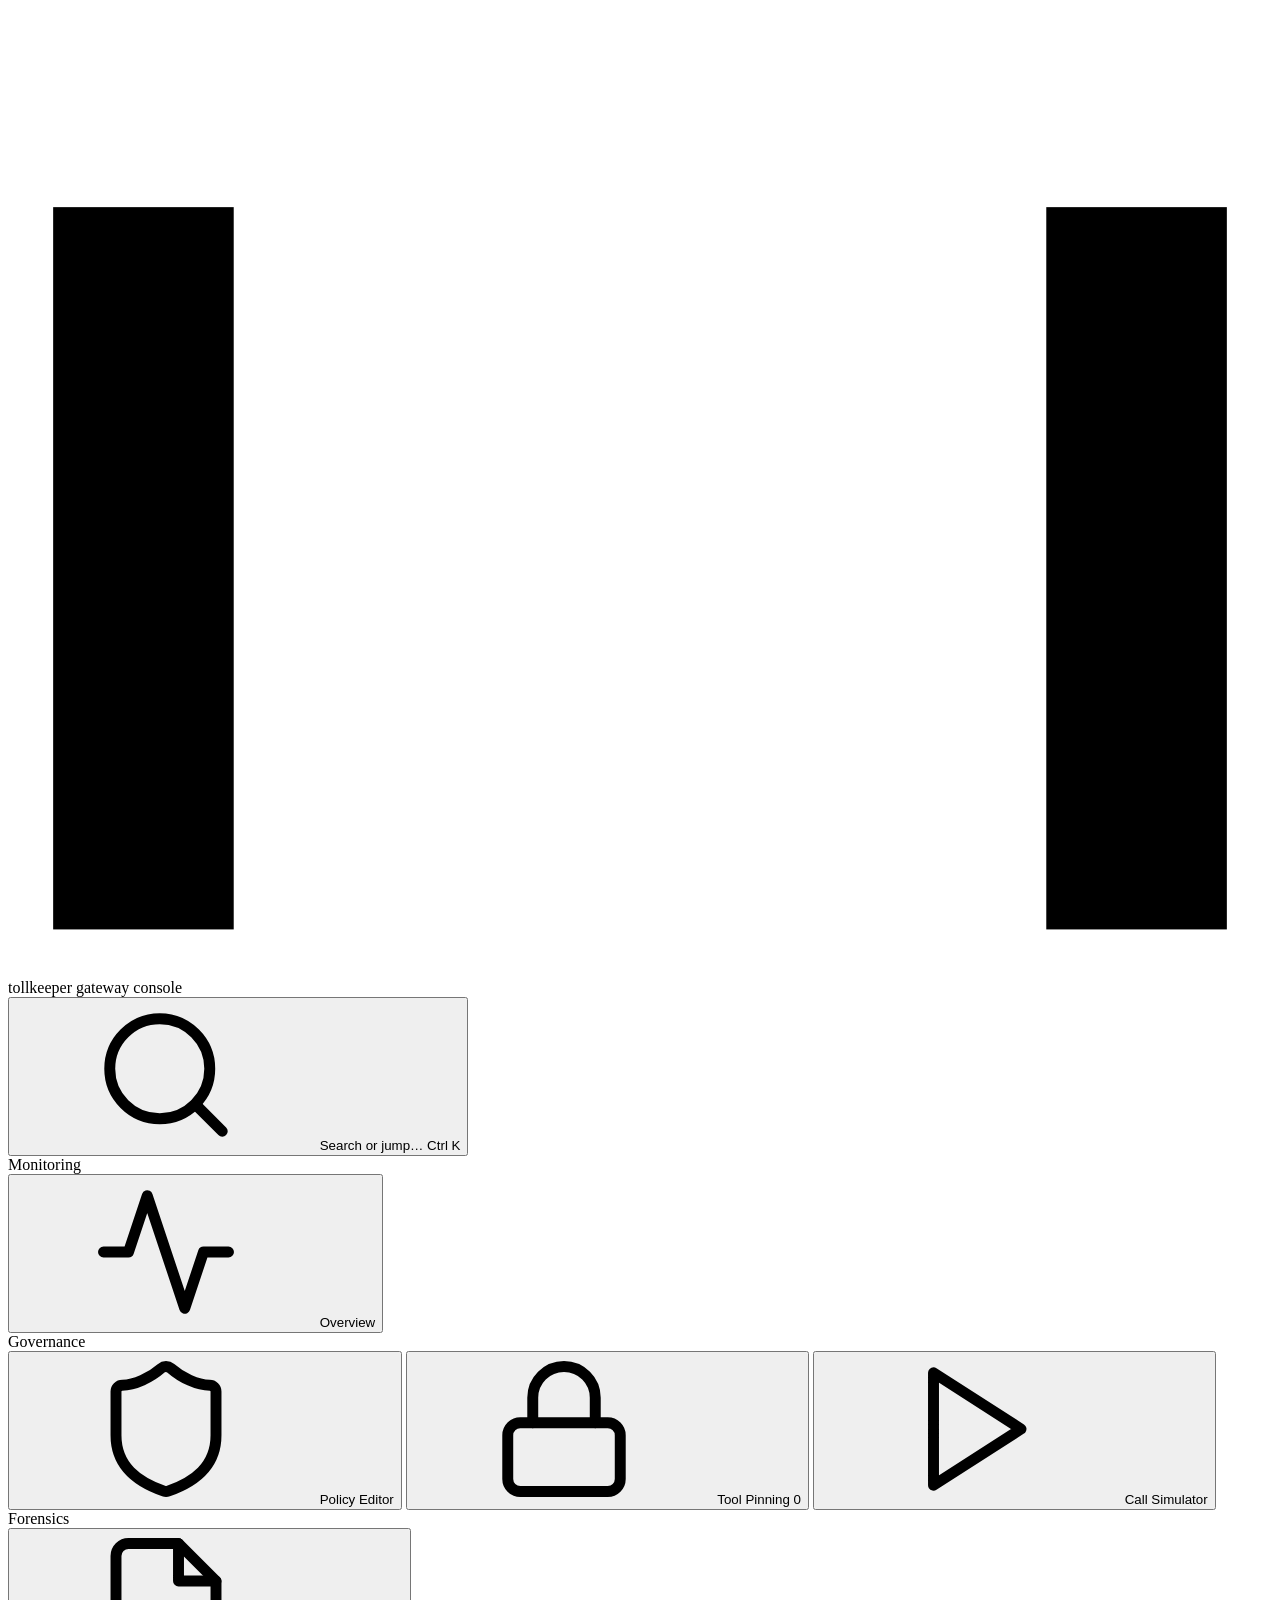
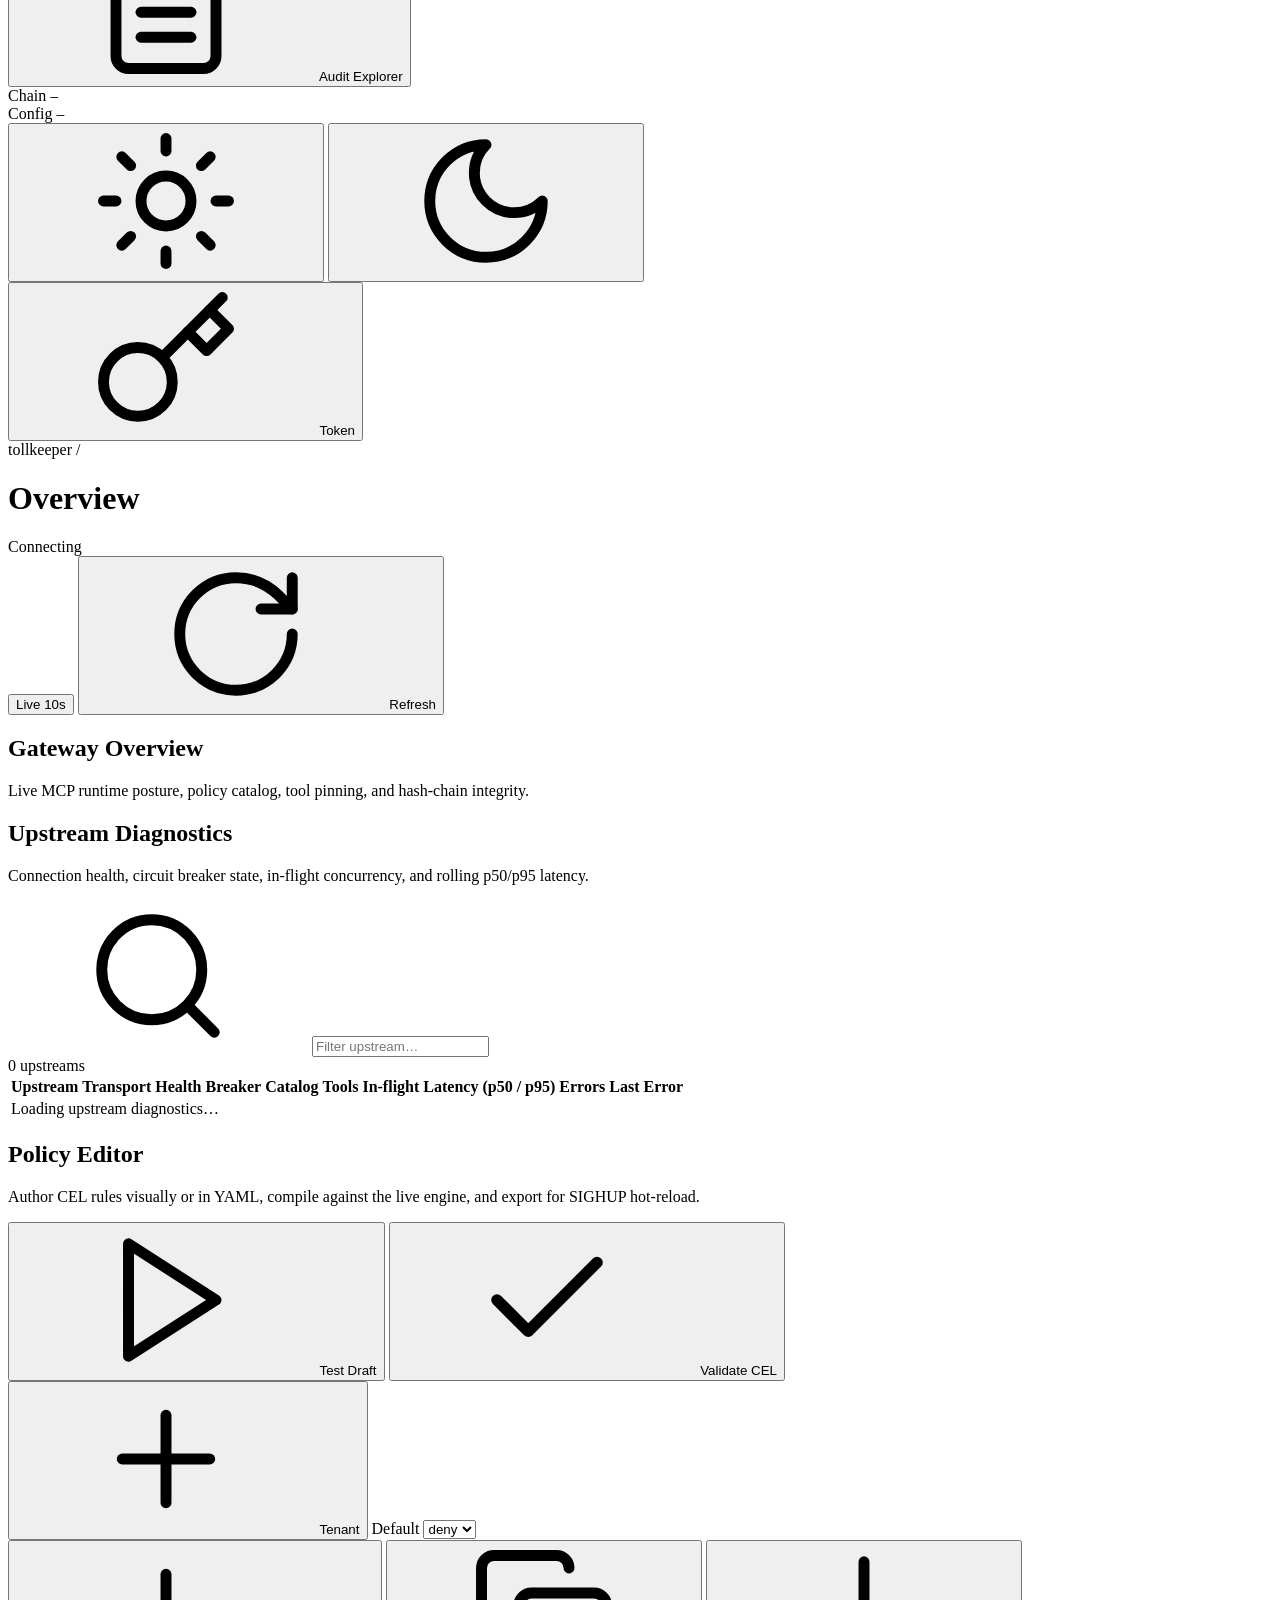
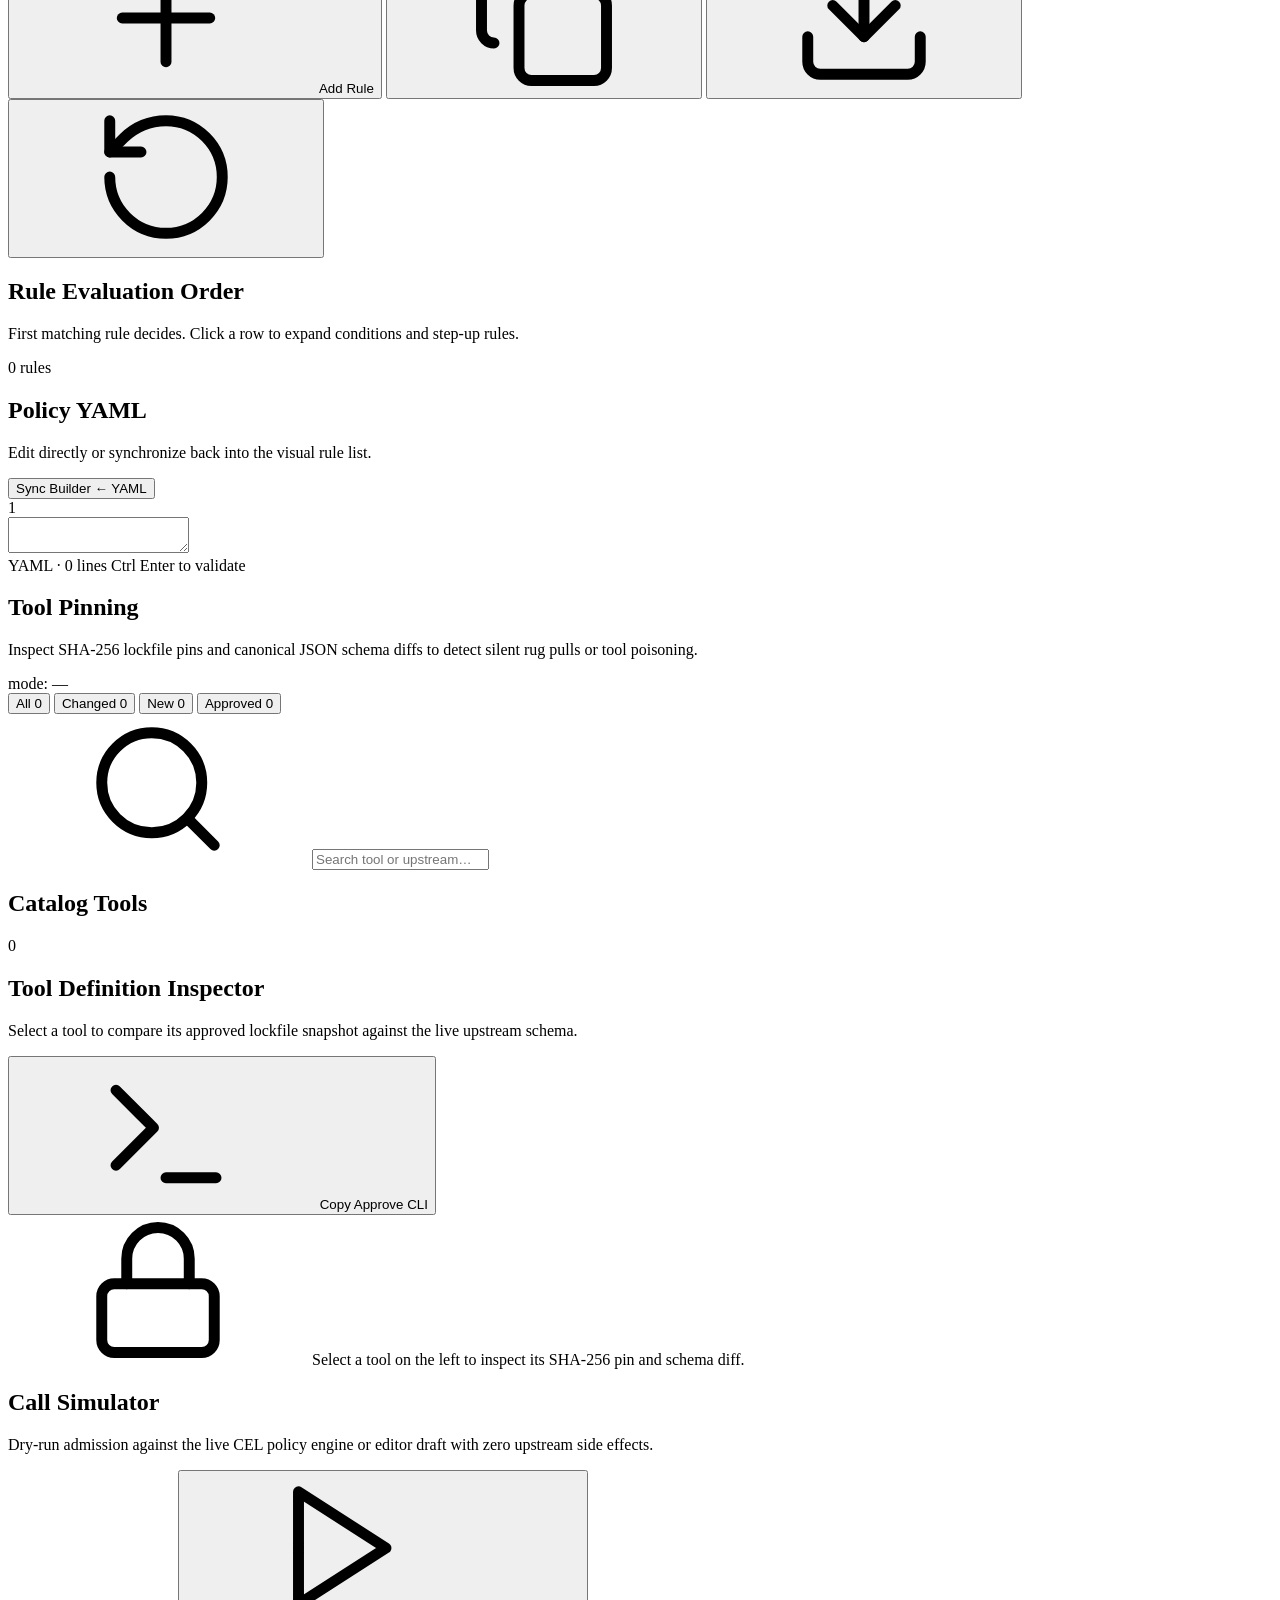
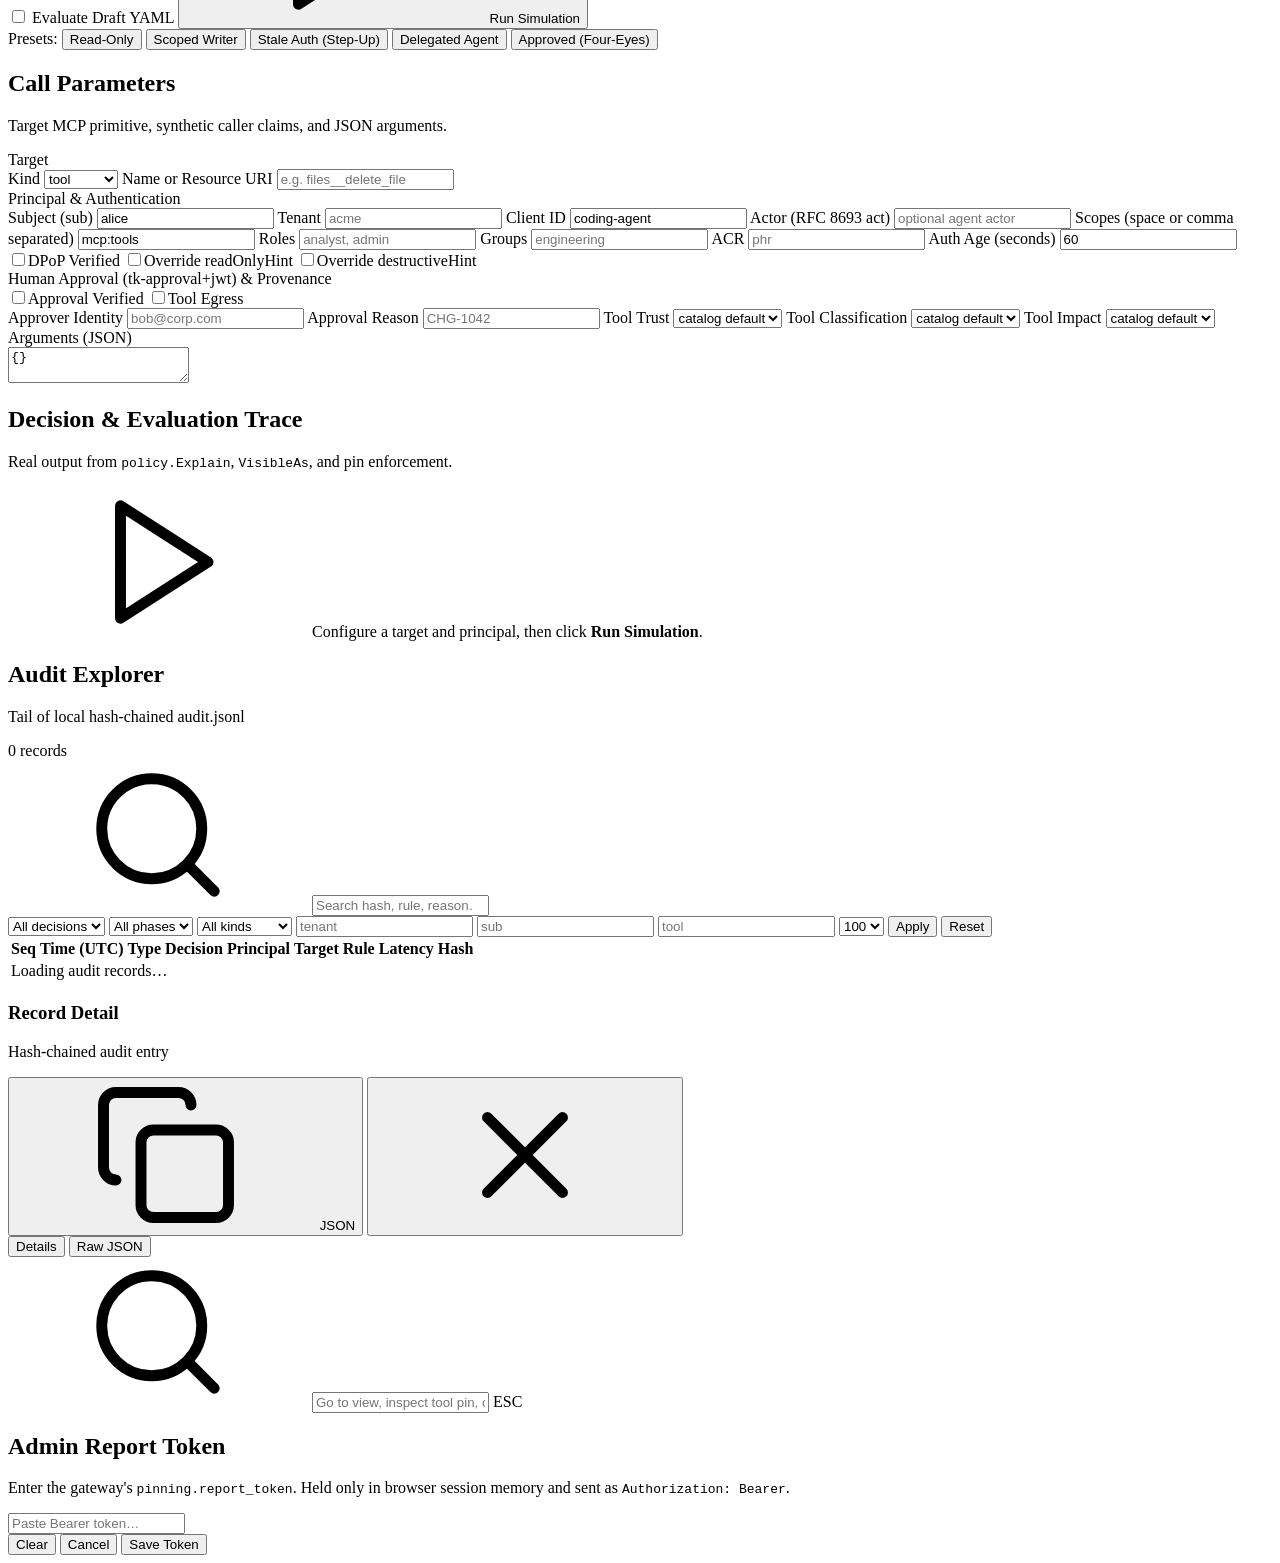
==== commit a61abed5: "feat(adminui): expose v1.6 governance posture, approval simulation, and audit attribution" ====
--- a/internal/adminui/assets/index.html
+++ b/internal/adminui/assets/index.html
@@ -432,6 +432,7 @@
               <button class="btn btn-sm" data-preset="writer" type="button">Scoped Writer</button>
               <button class="btn btn-sm" data-preset="stepup" type="button">Stale Auth (Step-Up)</button>
               <button class="btn btn-sm" data-preset="delegated" type="button">Delegated Agent</button>
+              <button class="btn btn-sm" data-preset="approved" type="button">Approved (Four-Eyes)</button>
             </div>
           </div>
 
@@ -502,6 +503,47 @@
                   <label class="toggle-inline"><input type="checkbox" id="sim-ann-readonly"><span>Override readOnlyHint</span></label>
                   <label class="toggle-inline"><input type="checkbox" id="sim-ann-destructive"><span>Override destructiveHint</span></label>
                 </div>
+
+                <div class="form-section-title">Human Approval (tk-approval+jwt) &amp; Provenance</div>
+                <div class="field field-full checkbox-row">
+                  <label class="toggle-inline"><input type="checkbox" id="sim-approval-verified"><span>Approval Verified</span></label>
+                  <label class="toggle-inline"><input type="checkbox" id="sim-meta-egress"><span>Tool Egress</span></label>
+                </div>
+                <label class="field">
+                  <span>Approver Identity</span>
+                  <input class="input" id="sim-approver" placeholder="bob@corp.com">
+                </label>
+                <label class="field">
+                  <span>Approval Reason</span>
+                  <input class="input" id="sim-approval-reason" placeholder="CHG-1042">
+                </label>
+                <label class="field">
+                  <span>Tool Trust</span>
+                  <select id="sim-meta-trust">
+                    <option value="">catalog default</option>
+                    <option value="trusted">trusted</option>
+                    <option value="untrusted">untrusted</option>
+                  </select>
+                </label>
+                <label class="field">
+                  <span>Tool Classification</span>
+                  <select id="sim-meta-class">
+                    <option value="">catalog default</option>
+                    <option value="public">public</option>
+                    <option value="internal">internal</option>
+                    <option value="confidential">confidential</option>
+                    <option value="restricted">restricted</option>
+                  </select>
+                </label>
+                <label class="field">
+                  <span>Tool Impact</span>
+                  <select id="sim-meta-impact">
+                    <option value="">catalog default</option>
+                    <option value="read">read</option>
+                    <option value="write">write</option>
+                    <option value="destructive">destructive</option>
+                  </select>
+                </label>
 
                 <div class="form-section-title">Arguments (JSON)</div>
                 <label class="field field-full">
